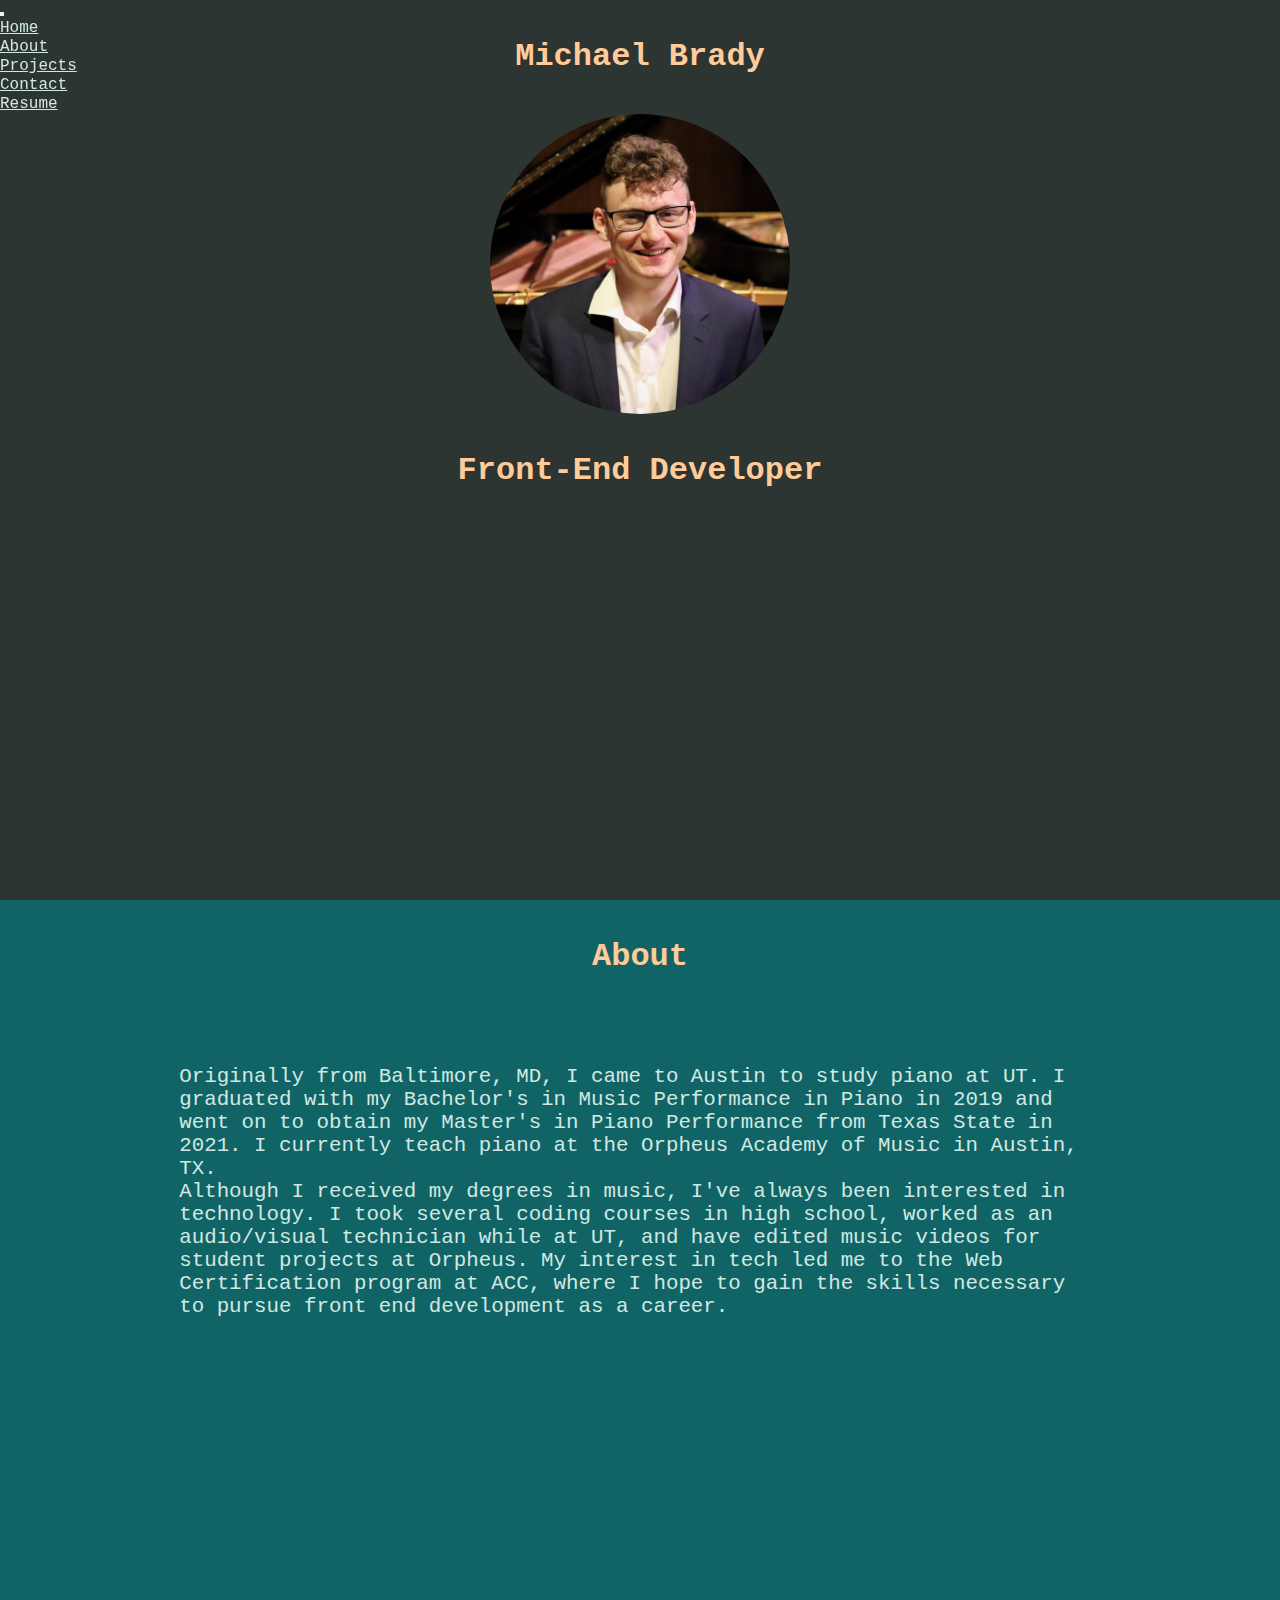
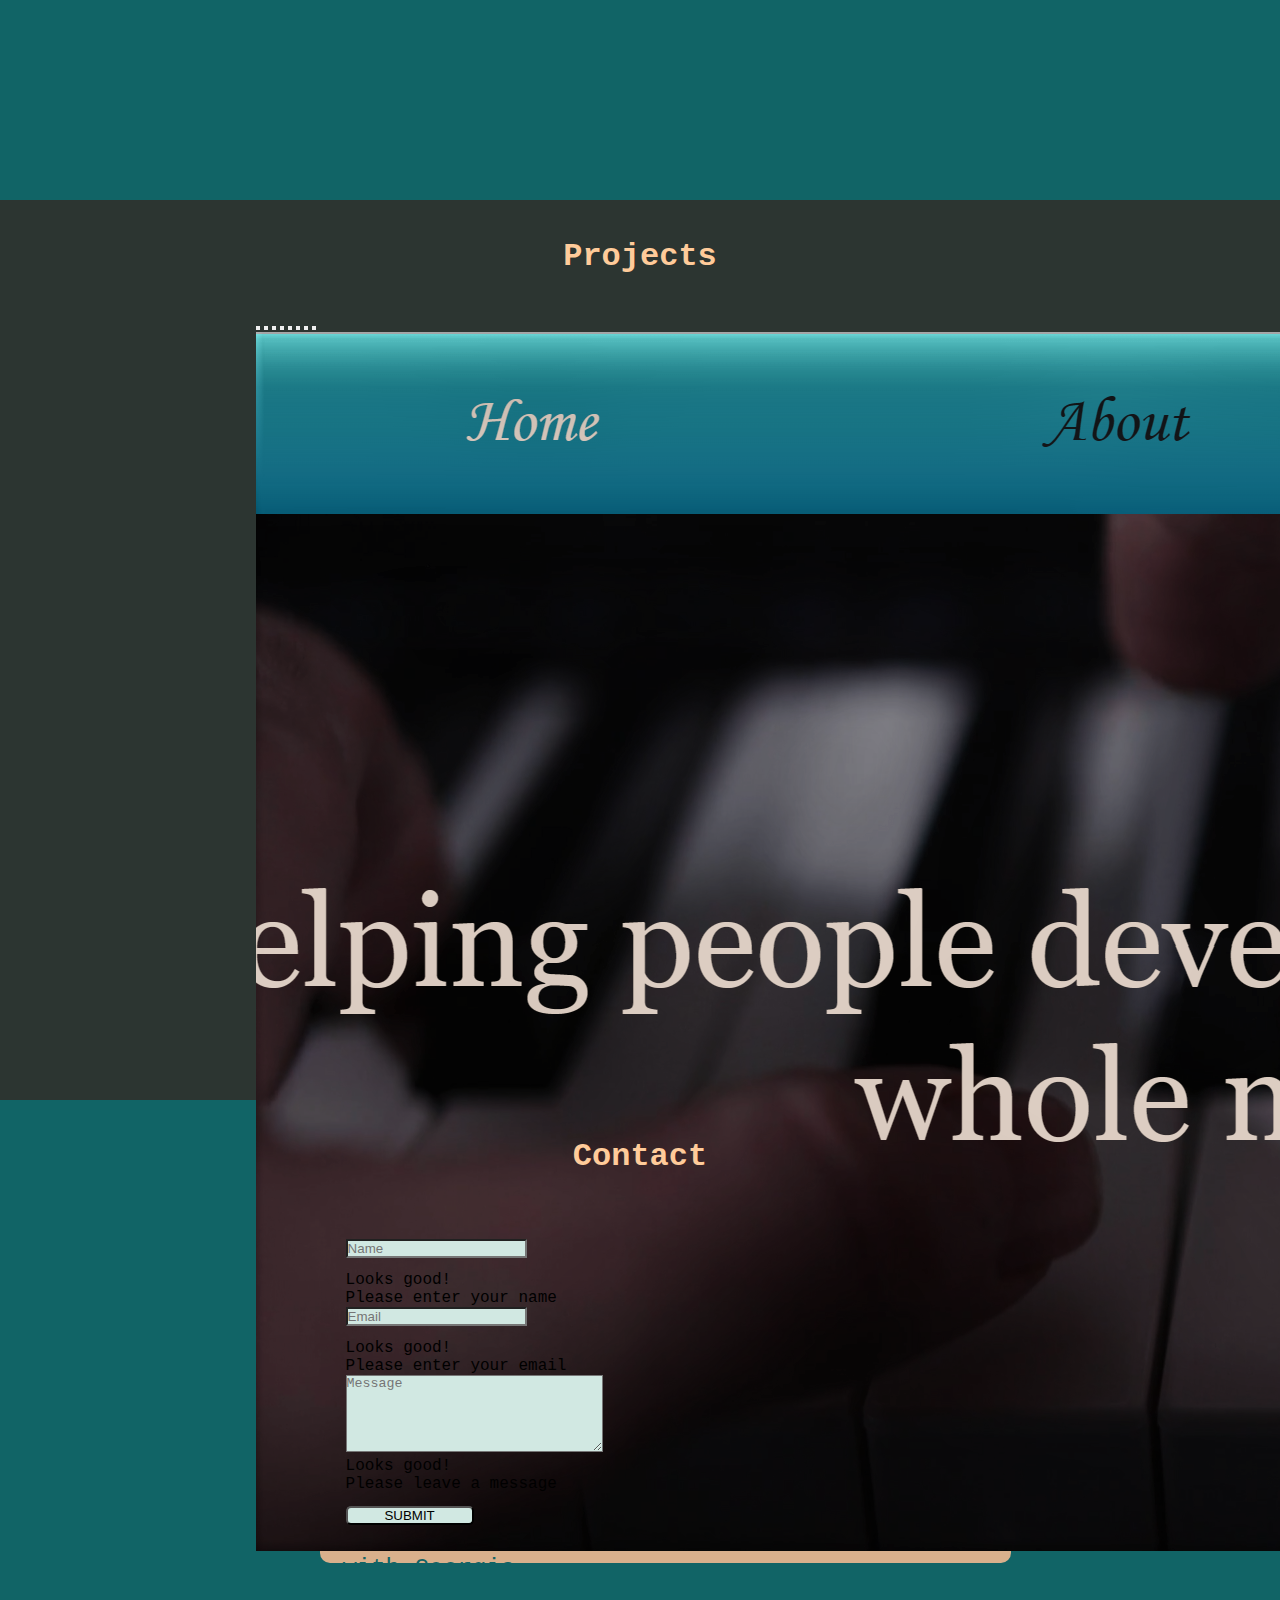
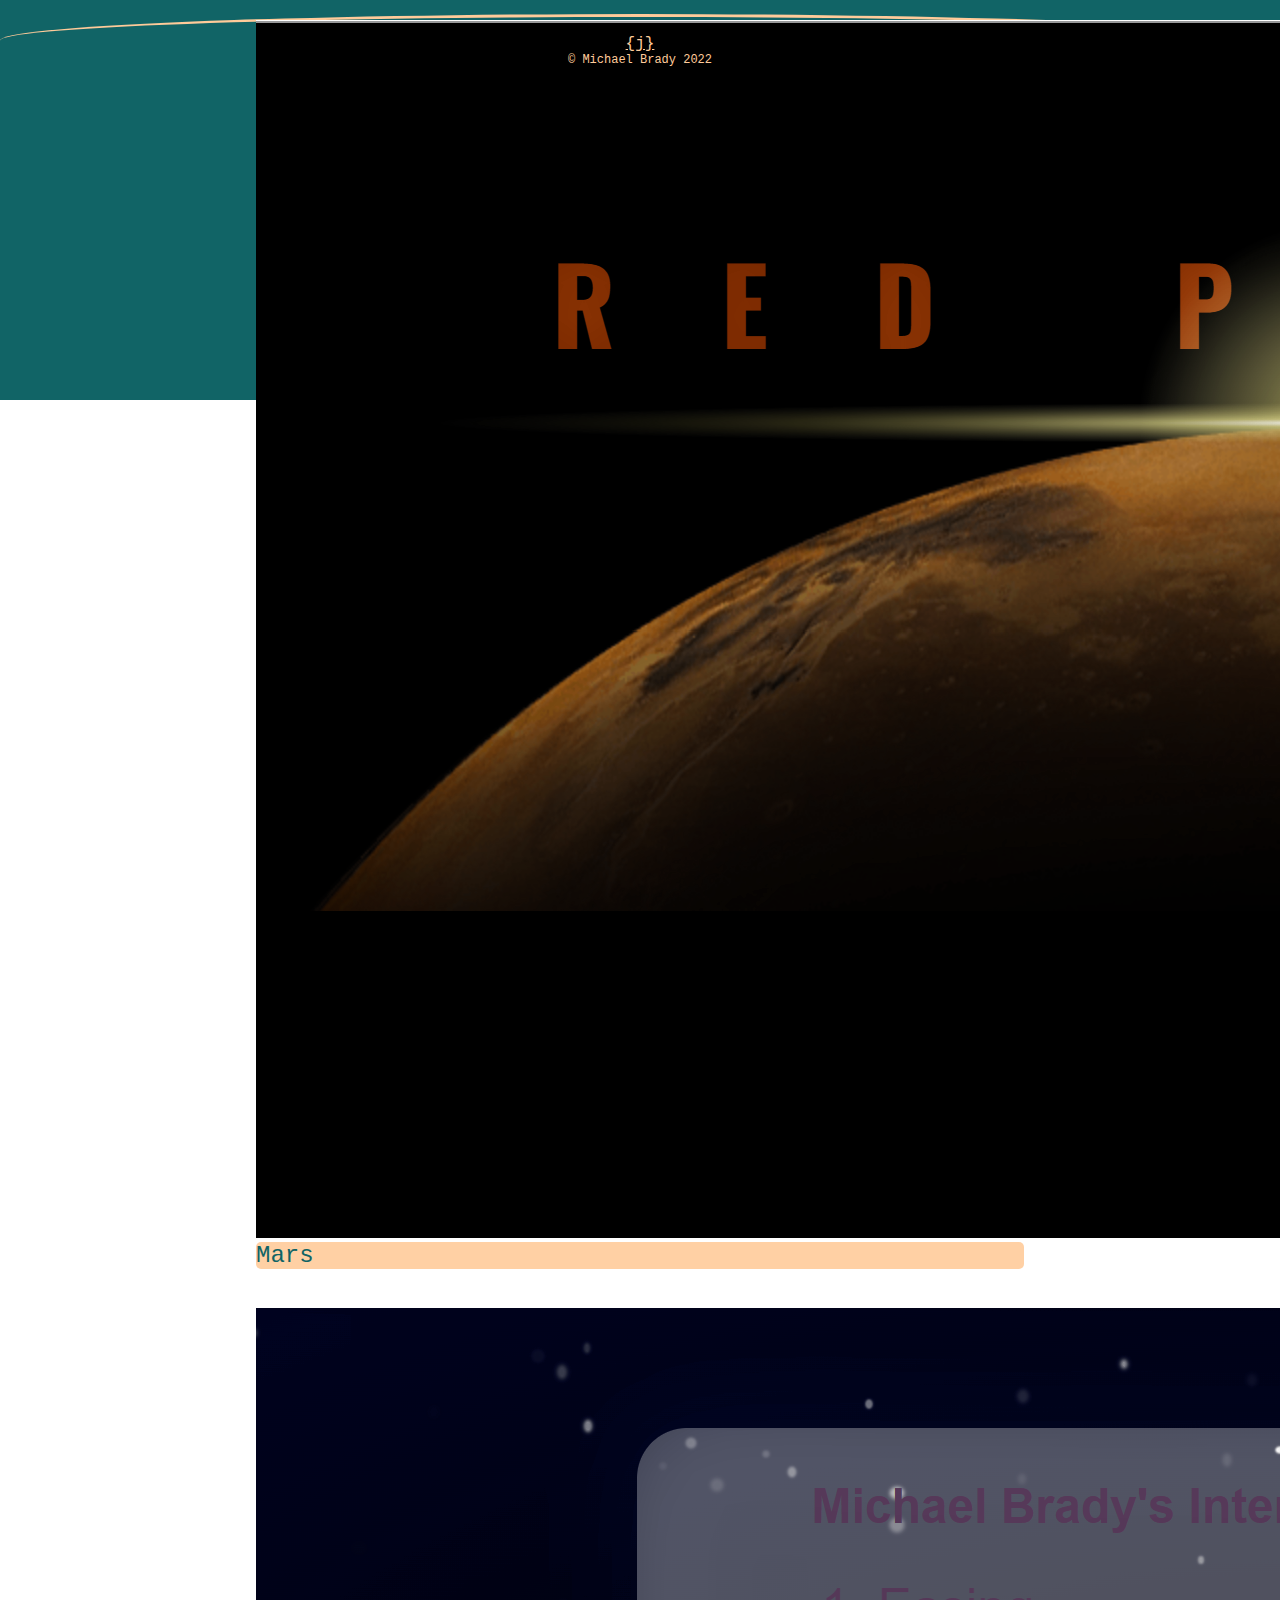
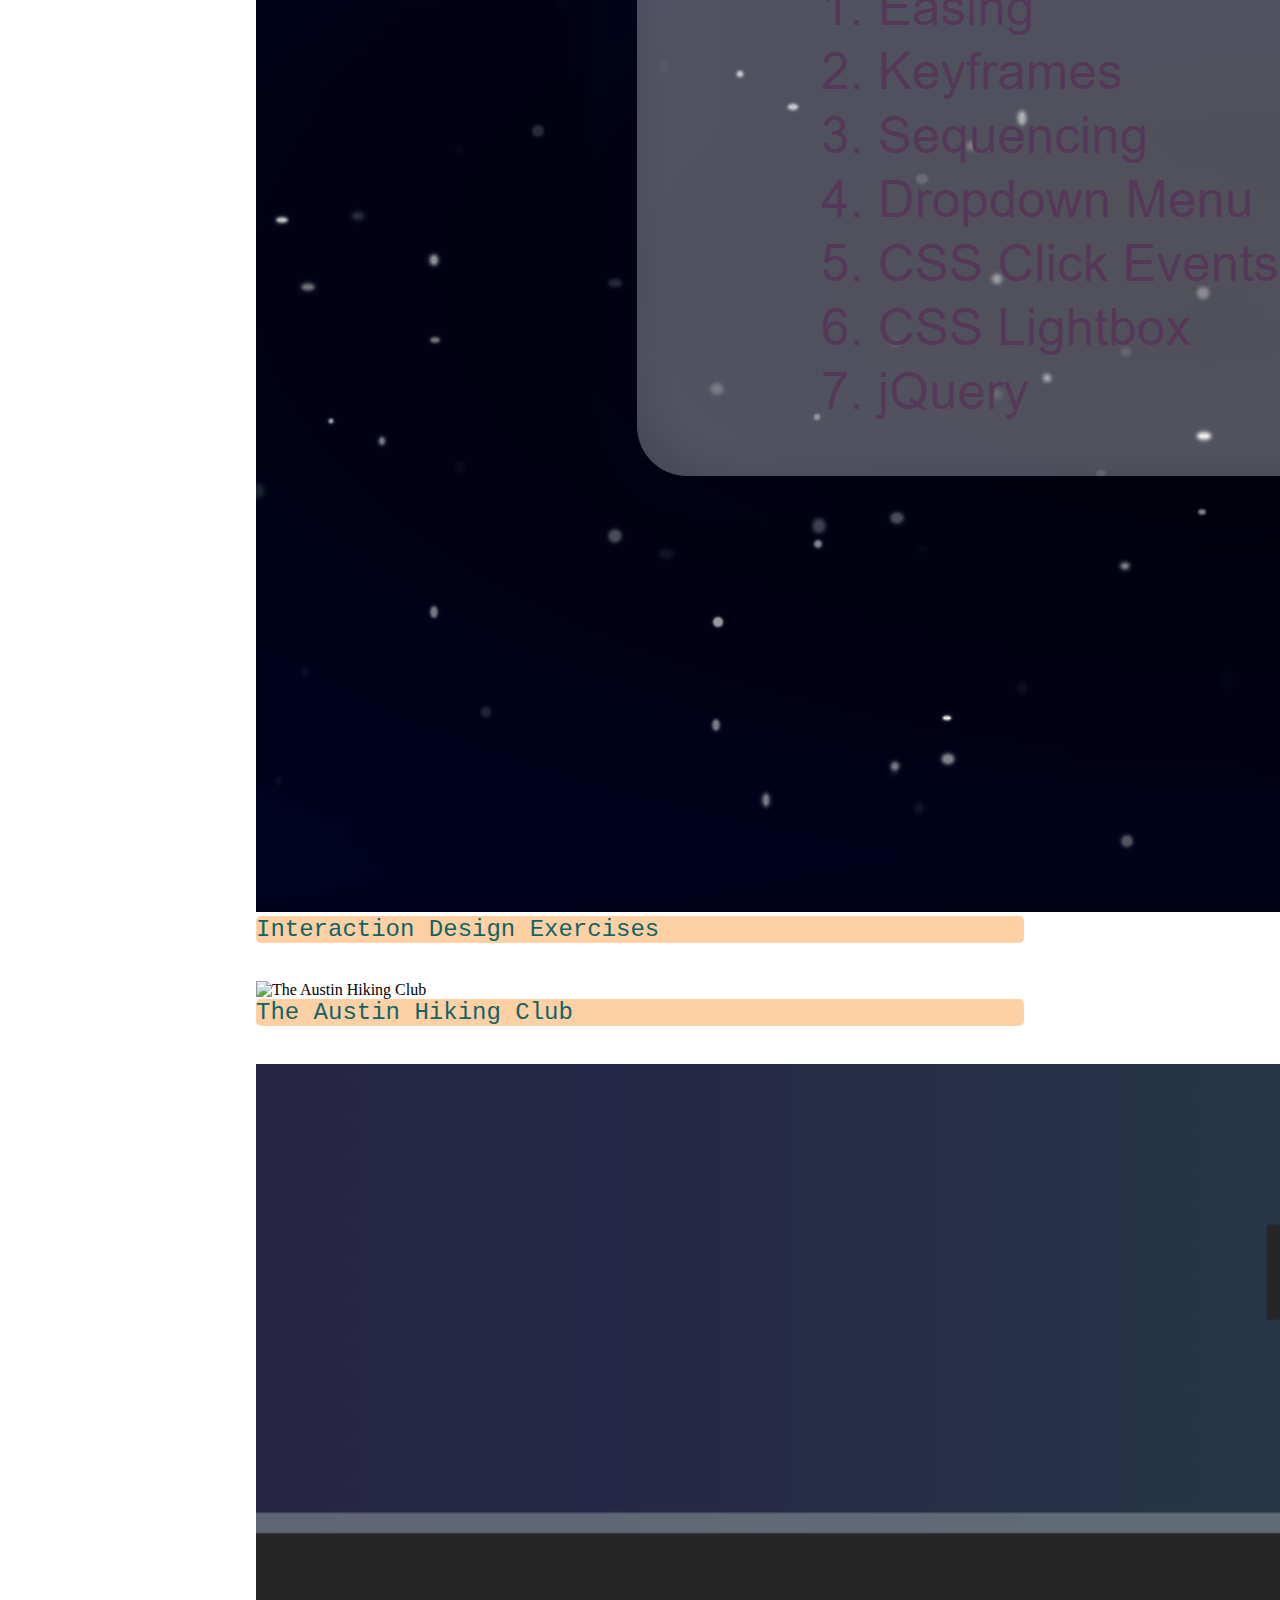
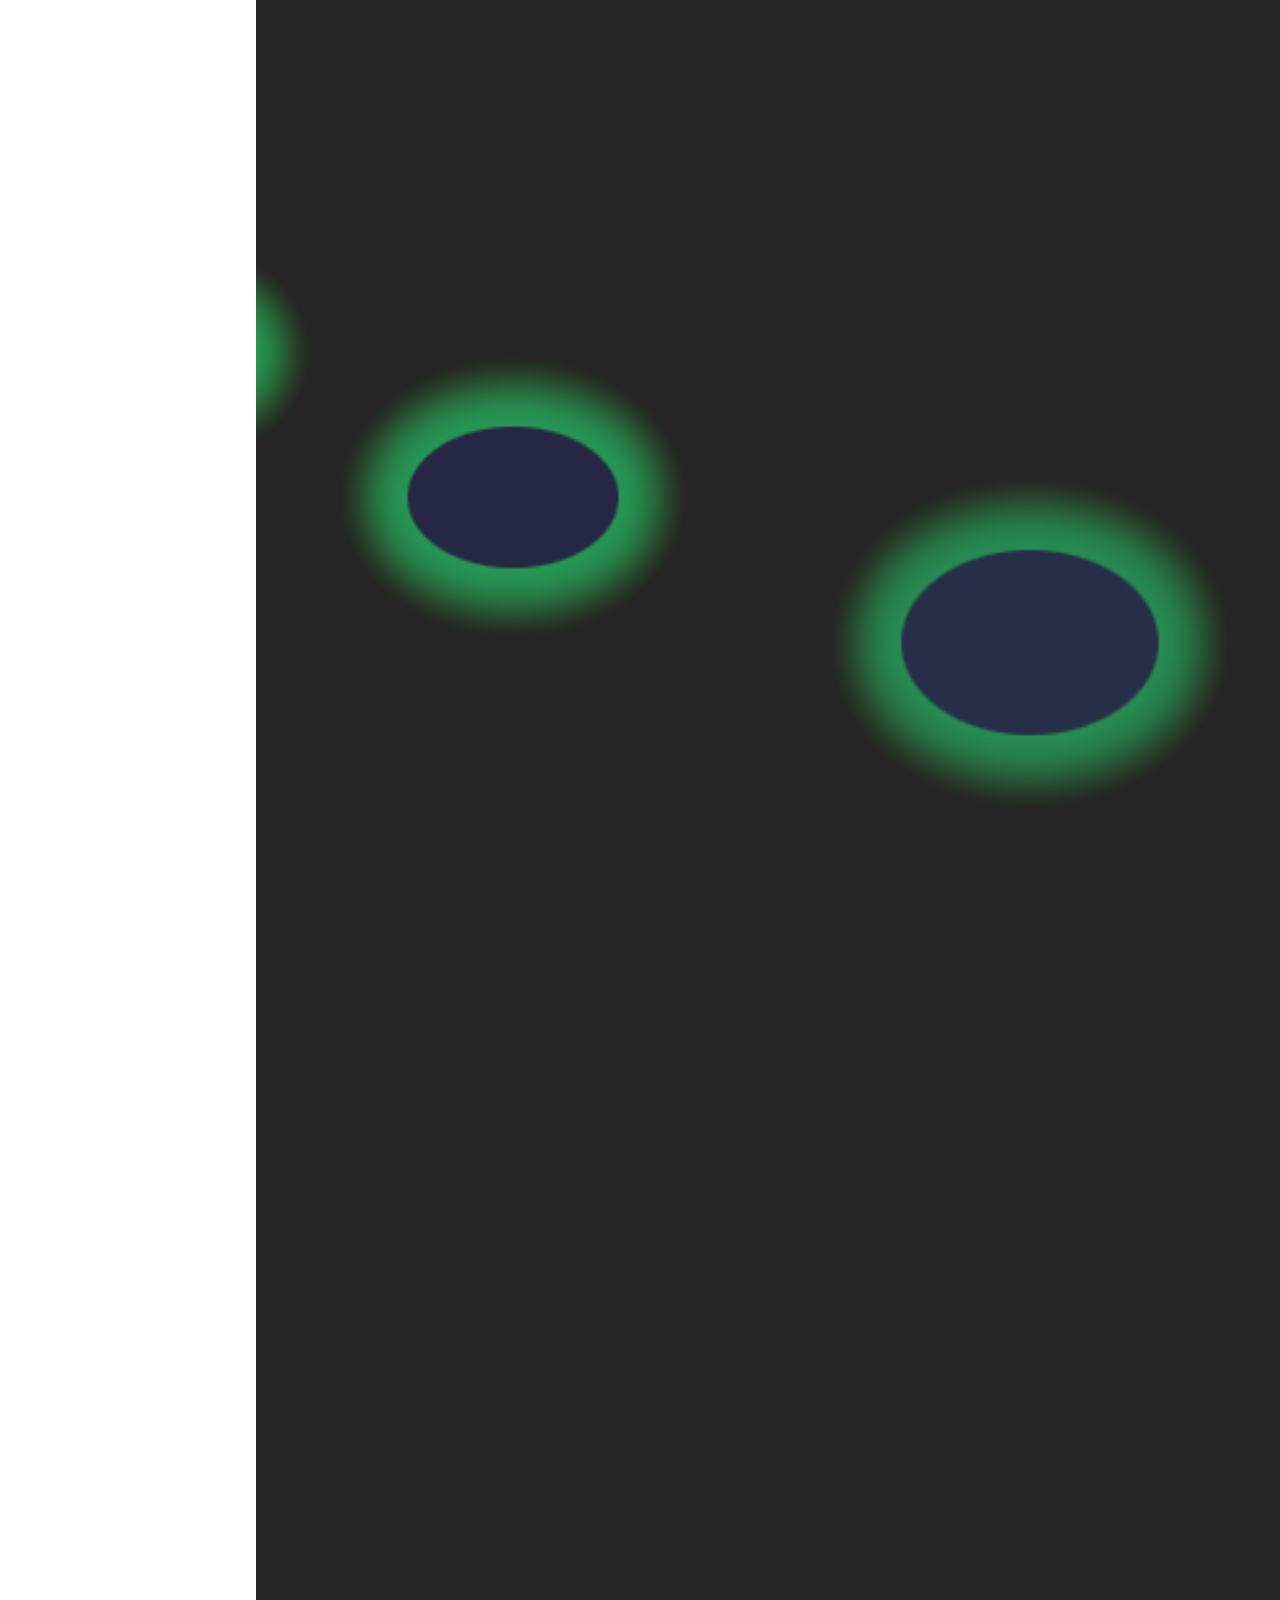
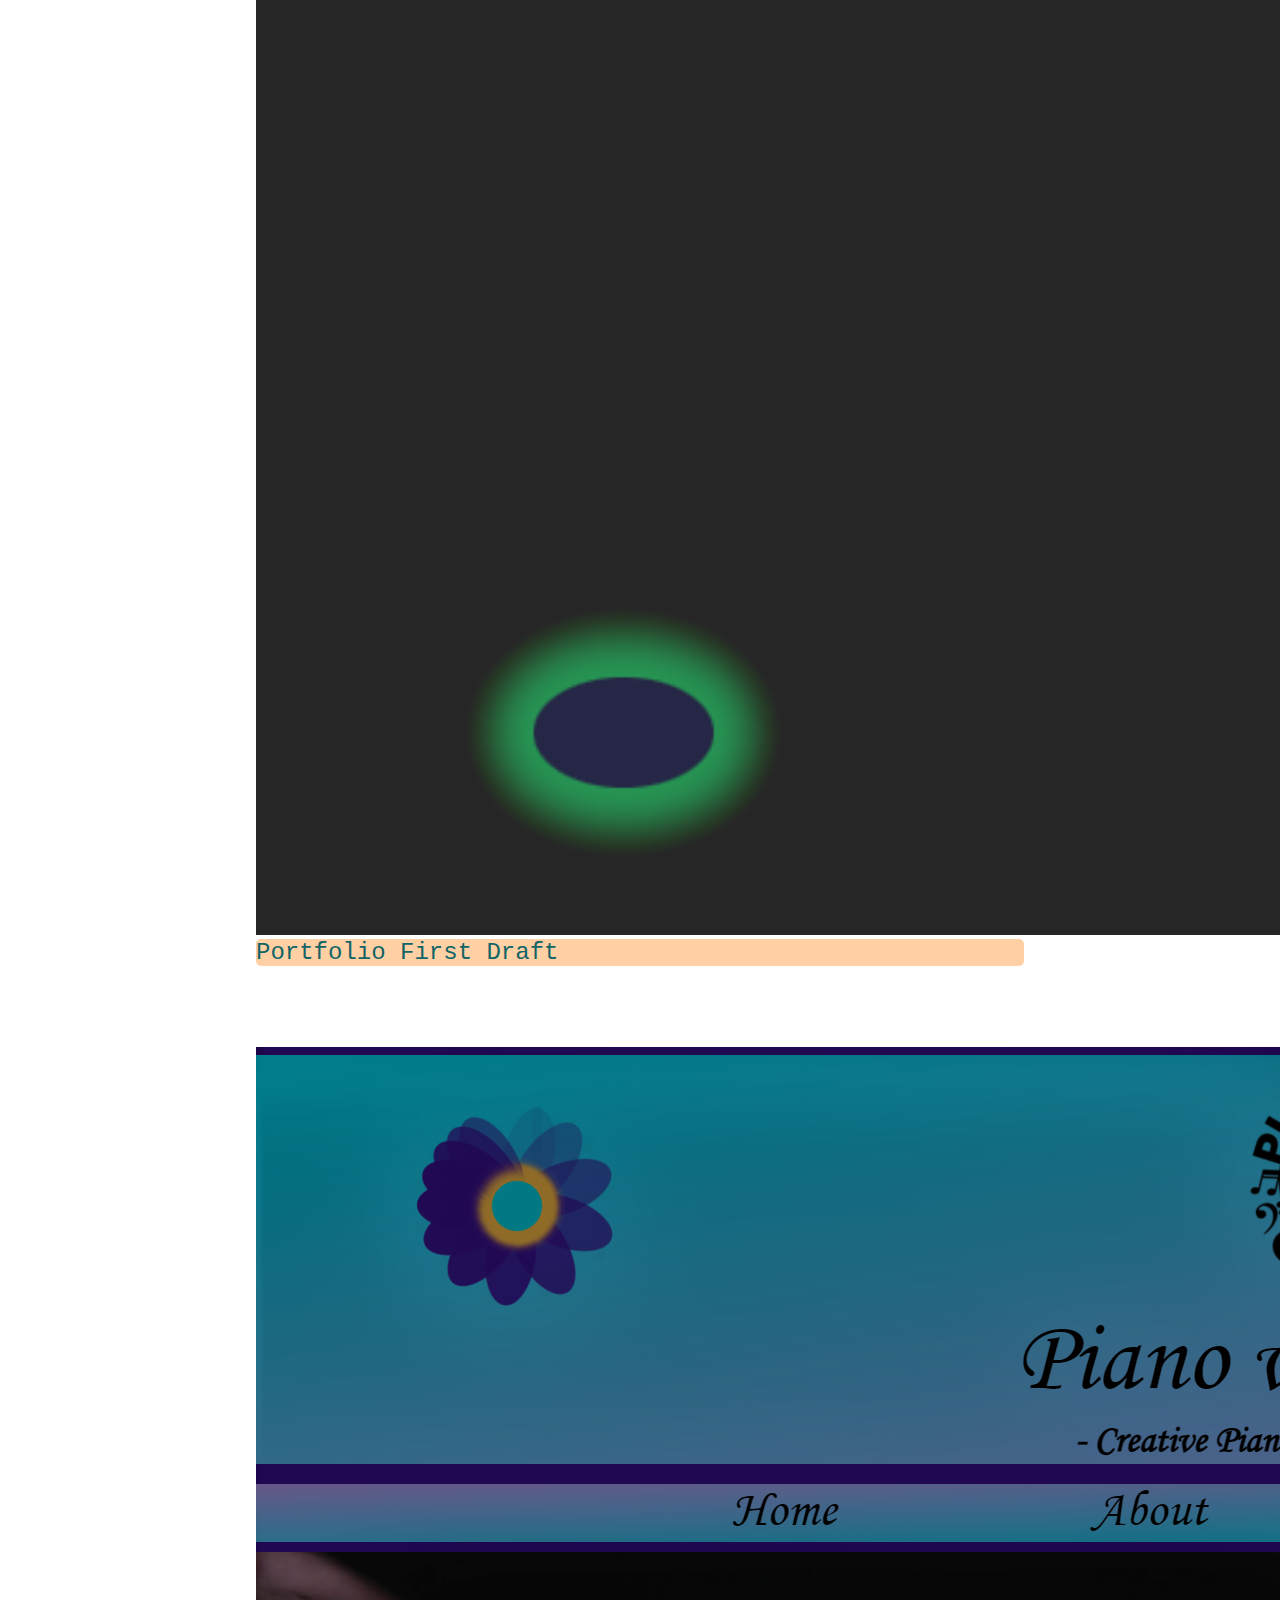
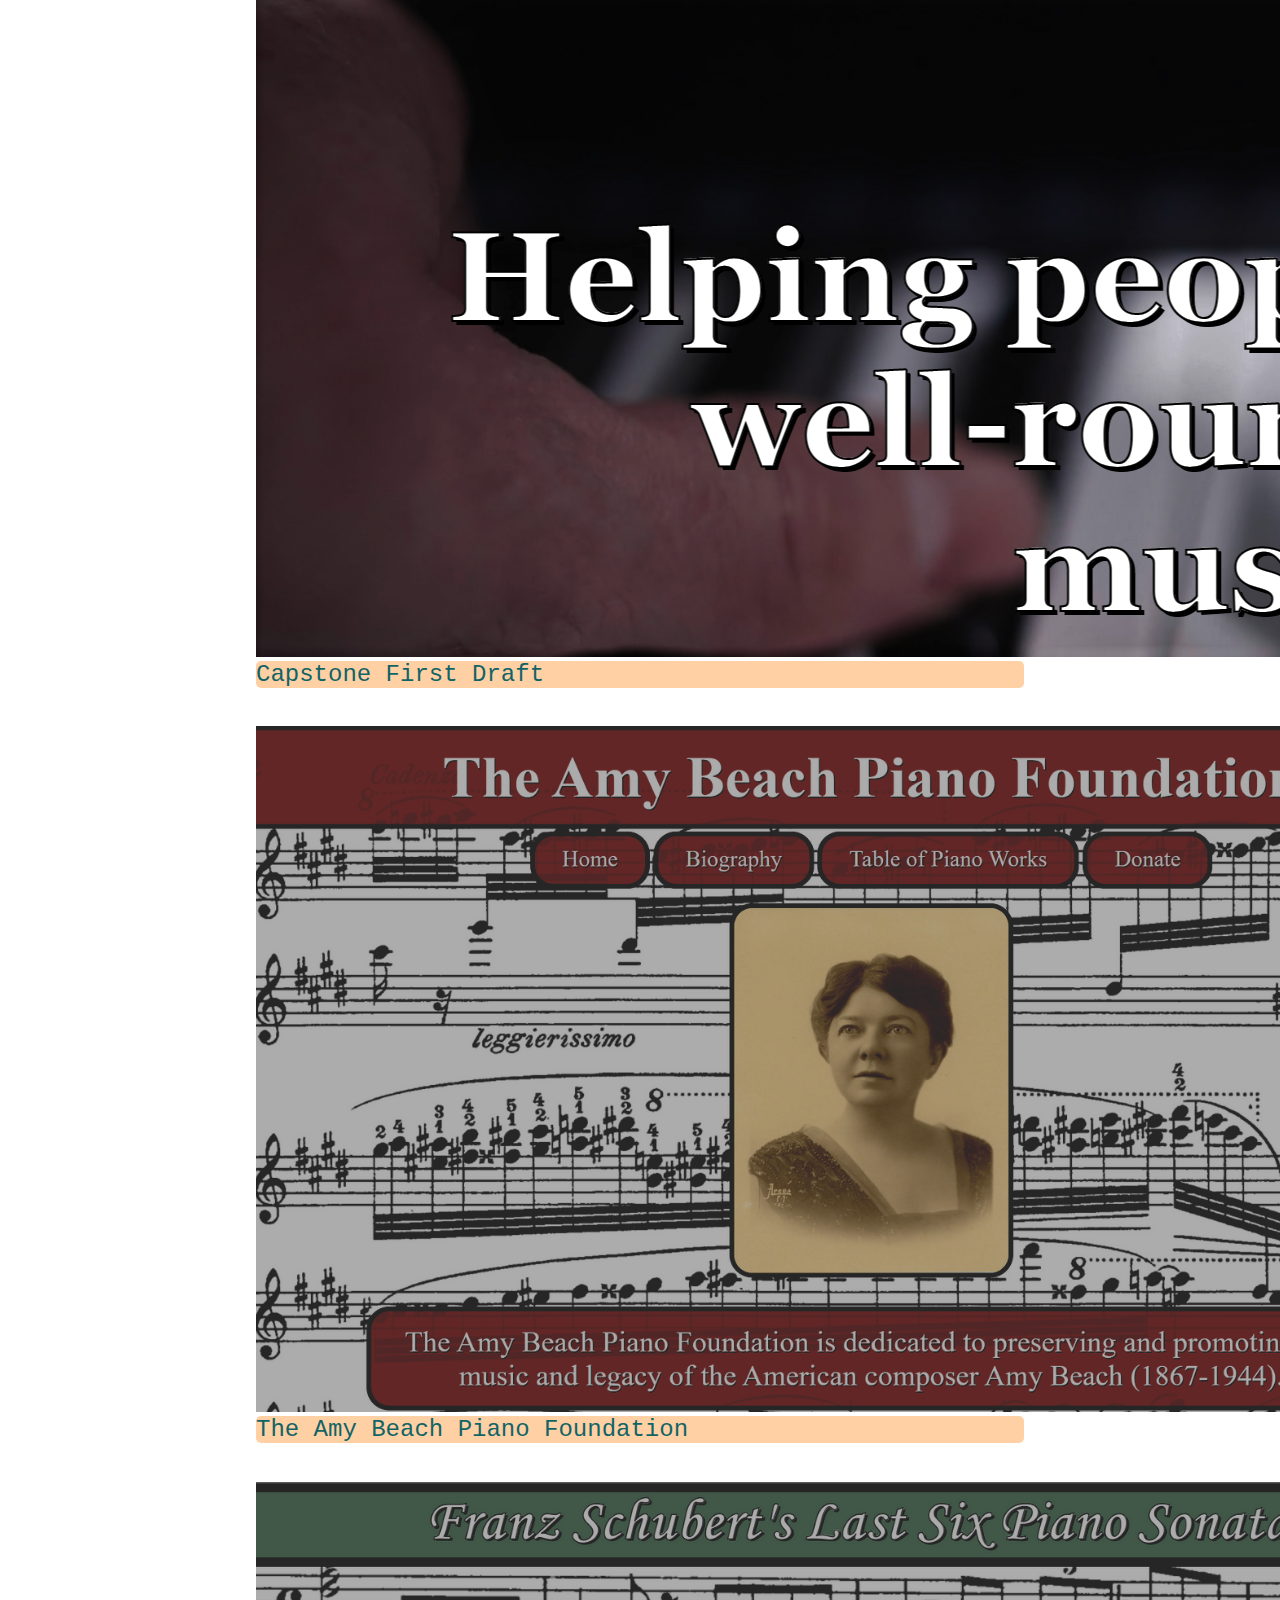
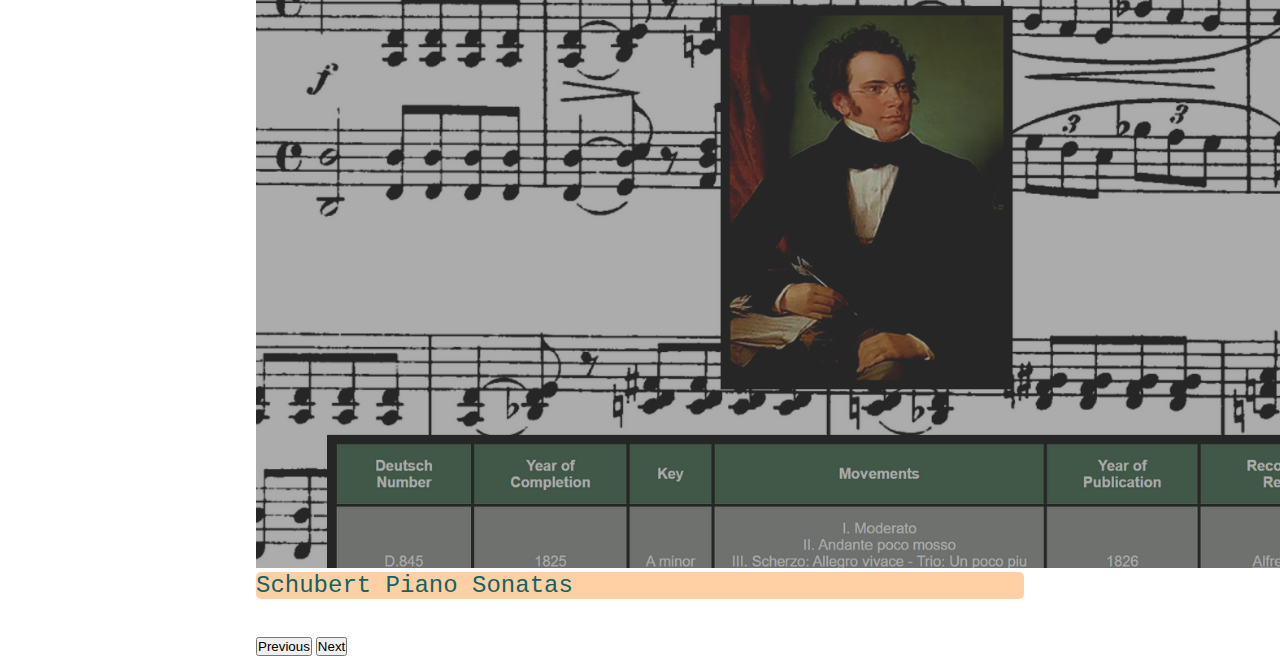
==== index.html @ 551fe859 "New Portfolio Site" ====
<!DOCTYPE html>
<html lang="en">
<head>
    <meta charset="UTF-8">
    <meta http-equiv="X-UA-Compatible" content="IE=edge">
    <meta name="viewport" content="width=device-width, initial-scale=1.0">
    <link rel="icon" href="images/favicon-1.png"/>
    <title>Michael Brady</title>
    <link href="https://cdn.jsdelivr.net/npm/bootstrap@5.0.2/dist/css/bootstrap.min.css" rel="stylesheet" integrity="sha384-EVSTQN3/azprG1Anm3QDgpJLIm9Nao0Yz1ztcQTwFspd3yD65VohhpuuCOmLASjC" crossorigin="anonymous">
    <link rel="stylesheet" href="styles.css">
</head>
<body>
    <div class="nav">
        <nav class="navbar navbar-expand-lg navbar-light">
            <div class="container-fluid">
              <button class="navbar-toggler" type="button" data-bs-toggle="collapse" data-bs-target="#navbarTogglerDemo01" aria-controls="navbarTogglerDemo01" aria-expanded="false" aria-label="Toggle navigation">
                <span class="navbar-toggler-icon"></span>
              </button>
              <div class="collapse navbar-collapse" id="navbarTogglerDemo01">
                <ul class="navbar-nav me-auto mb-2 mb-lg-0">
                  <li class="nav-item">
                    <a class="nav-link" href="#home">Home</a>
                  </li>
                  <li class="nav-item">
                    <a class="nav-link" href="#about">About</a>
                  </li>
                  <li class="nav-item">
                    <a class="nav-link" href="#projects">Projects</a>
                  </li>
                  <li class="nav-item">
                    <a class="nav-link" href="#contact">Contact</a>
                  </li>
                  <li class="nav-item">
                    <a class="nav-link" href="#">Resume</a>
                  </li>
                </ul>
              </div>
            </div>
          </nav>
    </div>
    <div class="home" id="home">
        <h1>
            Michael Brady
        </h1>
        <img class="portrait" src="images/portrait.jpg">
        </img>
        <h1>
            Front-End Developer
        </h1>
    </div>
    <div class="about" id="about">
        <h1>
            About
        </h1>
        <div class="abtwrap">
            <p>
              Originally from Baltimore, MD, I came to Austin to study piano at UT. I graduated with my Bachelor's in Music 
              Performance in Piano in 2019 and went on to obtain my Master's in Piano Performance from Texas State in 2021. 
              I currently teach piano at the Orpheus Academy of Music in Austin, TX.
            </p>
            <p>
              Although I received my degrees in music, I've always been interested in technology. 
              I took several coding courses in high school, worked as an audio/visual technician while at UT, 
              and have edited music videos for student projects at Orpheus. 
              My interest in tech led me to the Web Certification program at ACC, where I hope to gain the skills necessary 
              to pursue front end development as a career.
            </p>
        </div>
    </div>
    <div class="projects" id="projects">
        <h1>
            Projects
        </h1>
          <div id="carouselExampleCaptions" class="carousel slide" data-bs-ride="carousel">
            <div class="carousel-indicators">
              <button type="button" data-bs-target="#carouselExampleCaptions" data-bs-slide-to="0" class="active" aria-current="true" aria-label="Slide 1"></button>
              <button type="button" data-bs-target="#carouselExampleCaptions" data-bs-slide-to="1" aria-label="Slide 2"></button>
              <button type="button" data-bs-target="#carouselExampleCaptions" data-bs-slide-to="2" aria-label="Slide 3"></button>
              <button type="button" data-bs-target="#carouselExampleCaptions" data-bs-slide-to="3" aria-label="Slide 4"></button>
              <button type="button" data-bs-target="#carouselExampleCaptions" data-bs-slide-to="4" aria-label="Slide 5"></button>
              <button type="button" data-bs-target="#carouselExampleCaptions" data-bs-slide-to="5" aria-label="Slide 6"></button>
              <button type="button" data-bs-target="#carouselExampleCaptions" data-bs-slide-to="6" aria-label="Slide 7"></button>
              <button type="button" data-bs-target="#carouselExampleCaptions" data-bs-slide-to="7" aria-label="Slide 8"></button>
            </div>
            <div class="carousel-inner">
              <div class="carousel-item active">
                <img src="./images/pianowithgeorgia.png" class="d-block w-100" alt="Piano with Georgia"/>
                <div class="carousel-caption">
                  <a href="https://pianowithgeorgia.com" class="caption red-tooltip" data-bs-toggle="tooltip" data-bs-placement="bottom" title="Tooltip on bottom">Piano with Georgia</a>
                </div>
              </div>
              <div class="carousel-item">
                <img src="./images/mars.png" class="d-block w-100" alt="Mars"/>
                <div class="carousel-caption">
                  <a href="http://webtrain.austincc.edu/~mbrady/interactiondesign/COMPLETE/14-mars.html"
                  class="caption">Mars</a>
                </div>
              </div>
              <div class="carousel-item">
                <img src="./images/intdirect.png" class="d-block w-100" alt="Interaction Design Exercises"/>
                <div class="carousel-caption">
                  <a href="http://webtrain.austincc.edu/~mbrady/interactiondesign/COMPLETE/directory.html" 
                  class="caption">Interaction Design Exercises</a>
                </div>
              </div>
              <div class="carousel-item">
                <img src="./images/hiking.png" class="d-block w-100" alt="The Austin Hiking Club"/>
                <div class="carousel-caption">
                  <a href="http://webtrain.austincc.edu/~mbrady/advwww/finalproject/index.html"
                  class="caption">The Austin Hiking Club</a>
                </div>
              </div>
              <div class="carousel-item">
                <img src="./images/portfolio.png" class="d-block w-100" alt="Portfolio First Draft"/>
                <div class="carousel-caption">
                  <a href="http://webtrain.austincc.edu/~mbrady/portfoliosite/firstdraft/" 
                  class="caption">Portfolio First Draft</a>
                </div>
              </div>
              <div class="carousel-item">
                <img src="./images/georgia1.png" class="d-block w-100" alt="Capstone First Draft"/>
                <div class="carousel-caption">
                  <a href="http://webtrain.austincc.edu/~mbrady/capstone/seconddraft/index.php"
                  class="caption">Capstone First Draft</a>
                </div>
              </div>
              <div class="carousel-item">
                <img src="./images/beach.png" class="d-block w-100" alt="The Amy Beach Piano Foundation"/>
                <div class="carousel-caption">
                  <a href="http://webtrain.austincc.edu/~mbrady/interwww/beach/interhtmlfinal.html"
                  class="caption">The Amy Beach Piano Foundation</a>
                </div>
              </div>
              <div class="carousel-item">
                <img src="./images/schubert.png" class="d-block w-100" alt="Schubert Piano Sonatas"/>
                <div class="carousel-caption">
                  <a href="http://webtrain.austincc.edu/~mbrady/interwww/schubert/gradedassignment1.html" class="caption">Schubert Piano Sonatas</a>
                </div>
              </div>
            </div>
            <button class="carousel-control-prev" type="button" data-bs-target="#carouselExampleCaptions" data-bs-slide="prev">
              <span class="carousel-control-prev-icon" aria-hidden="true"></span>
              <span class="visually-hidden">Previous</span>
            </button>
            <button class="carousel-control-next" type="button" data-bs-target="#carouselExampleCaptions" data-bs-slide="next">
              <span class="carousel-control-next-icon" aria-hidden="true"></span>
              <span class="visually-hidden">Next</span>
            </button>
          </div>
    </div>
    <div class="contact" id="contact">
        <h1 class="conthead">
            Contact
          </h1>
          <form action="contact.php" method="post" class="container-fluid row needs-validation" novalidate>
                <input type="text" name="contact_name" placeholder="Name" class="form-control" required>
                <div class="valid-feedback">
                    Looks good!
                </div>
                <div class="invalid-feedback">
                    Please enter your name
                </div>
                <input type="text" name="student_name" placeholder="Email" class="form-control" required>
                <div class="valid-feedback">
                    Looks good!
                </div>
                <div class="invalid-feedback">
                    Please enter your email
                </div>
                <textarea rows="5" name="message" cols="30" placeholder="Message" class="form-control" required></textarea>
                <div class="valid-feedback">
                    Looks good!
                </div>
                <div class="invalid-feedback">
                    Please leave a message
                </div>
                <input type="submit" name="submit" value="SUBMIT" class="submit">
        </form>
            <footer>
              <div class="icons">
                <a href="https://www.linkedin.com/in/michael-brady-91777a21a/" class="fa fa-linkedin fa-2x"></a>
                <a href="https://github.com/mbrady712" class="fa fa-github fa-2x"></a>
                <a href={e} class="fas fa-envelope"></a>
              </div>
              <div class="bottom">
                <a href={k} class='fas fa-phone-alt'>{j}</a>
                <div class="copy">&copy; Michael Brady 2022</div>
              </div>
              </footer>
    </div>
    <script src="https://cdn.jsdelivr.net/npm/bootstrap@5.0.2/dist/js/bootstrap.bundle.min.js" integrity="sha384-MrcW6ZMFYlzcLA8Nl+NtUVF0sA7MsXsP1UyJoMp4YLEuNSfAP+JcXn/tWtIaxVXM" crossorigin="anonymous"></script>
    <script>
        // Example starter JavaScript for disabling form submissions if there are invalid fields
        (function () {
            'use strict'
        // Fetch all the forms we want to apply custom Bootstrap validation styles to
            var forms = document.querySelectorAll('.needs-validation')
        // Loop over them and prevent submission
            Array.prototype.slice.call(forms)
                .forEach(function (form) {
                    form.addEventListener('submit', function (event) {
                        if (!form.checkValidity()) {
                            event.preventDefault()
                            event.stopPropagation()
                        }
                        else{
                            alert("Form successfully submitted!")
                        }
                        form.classList.add('was-validated')
                    }, false)
                })
        })()
    </script>
</body>
</html>
---- styles.css ----
*{
    margin: 0;
    padding: 0;
}

/*SEVERAL SECTIONS/PAGES*/

h1 {
    text-align: center;
    padding: 3%;
    color: #FFCB9A;
    font-family: 'Courier New', Courier, monospace;
}

/*NAV*/

.nav{
    height: 70px;
    width: 100%;
    position: fixed;
    top: 0;
    z-index: 2;
}
.nav-link{
    color: #D1E8E2 !important;
    font-family: 'Courier New', Courier, monospace !important;
}
.nav-link:hover{
    color: #FFCB9A !important;
    transition: .25s;
}

/*HOME*/

.home{
    height: 100vh;
    background-color: #2C3531;
}
.portrait{
    border-radius: 50%;
    width: 300px;
    display: block;
    margin-left: auto;
    margin-right: auto;
}

/*320px — 480px: Mobile devices*/
@media only screen and (min-width: 320px) and (max-width: 480px){
    .home{
        height: 50vh;
        padding-top: 15%;
    }
    .portrait{
        width: 100px;
    }
}
    
/*481px — 768px: iPads, Tablets*/
@media only screen and (min-width: 481px) and (max-width: 768px){
    .home{
        height: auto;
        padding-top: 5%;
    }
    .portrait{
        width: 150px;
    }
}
    
/*769px — 1024px: Small screens, laptops*/
@media only screen and (min-width: 769px) and (max-width: 1024px){
    .home{
        padding-top: 5%;
    }
}
    
/*1025px — 1205px: Desktops, large screens*/
@media only screen and (min-width: 1025px) and (max-width: 1205px){
    .home{
        padding-top: 5%;
    }
}

/*ABOUT*/

.about{
    height: 100vh;
    background-color: #116466;
}
.abtwrap{
    margin-left: 10%;
    margin-right: 10%;
    padding: 4%;
    border-radius: 10px;
    font-family: 'Courier New', Courier, monospace;
    color: #D1E8E2;
    font-size: 1.3em;
}
/*320px — 480px: Mobile devices*/
@media only screen and (min-width: 320px) and (max-width: 480px){
    .about{
        height: auto;
    }
}
    
/*481px — 768px: iPads, Tablets*/
@media only screen and (min-width: 481px) and (max-width: 768px){
    .about{
        height: auto;
    }
}
    
/*769px — 1024px: Small screens, laptops*/
@media only screen and (min-width: 769px) and (max-width: 1024px){

}
    
/*1025px — 1205px: Desktops, large screens*/
@media only screen and (min-width: 1025px) and (max-width: 1205px){

}
/*PROJECTS*/

.projects{
    height: 100vh;
    background-color: #2C3531;
}
.carousel{
    width: 60%;
    margin-left: 20%;
}
.caption{
    text-decoration: none;
    font-size: 1.5em;
    font-family: 'Courier New', Courier, monospace;
    color: #116466;
}
.caption:hover{
    color: #D1E8E2;
    transition: .25s;
}
.carousel-caption{
    margin-bottom: 5%;
    background-color: rgba(255,203,154,.9);
    border-radius: 5px;
}
/*320px — 480px: Mobile devices*/
@media only screen and (min-width: 320px) and (max-width: 480px){
    .carousel{
        width: 100%;
        margin: 0;
    }
    .projects{
        height: auto;
    }
    .carousel-caption{
        font-size: .75em;
    }
}
    
/*481px — 768px: iPads, Tablets*/
@media only screen and (min-width: 481px) and (max-width: 768px){
    .projects{
        height: auto;
    }
    .carousel{
        width: 100%;
        margin: 0;
    }
    .carousel-caption{
        font-size: .75em;
    }
}
    
/*769px — 1024px: Small screens, laptops*/
@media only screen and (min-width: 769px) and (max-width: 1024px){
    .carousel{
        width: 80%;
        margin-left: 10%;
    }
}
    
/*1025px — 1205px: Desktops, large screens*/
@media only screen and (min-width: 1025px) and (max-width: 1205px){

}

/*CONTACT*/

.contact{
    height: 100vh;
    background-color: #116466;
}
form{
    margin-left: 25% !important;
    background-color: #D9B08C;
    padding: 2%;
    border-radius: 10px;
    width: 50% !important;
    font-family: 'Courier New', Courier, monospace;
}
input{
    background-color: #D1E8E2 !important;
    margin-bottom: 2%;
}
textarea{
    background-color: #D1E8E2 !important;
}
.error{
    color: red;
}
.submit{
    width: 20%;
    margin-top: 2%;
    border-radius: 5px;
    background-color: #FFCB9A;
    color:black;
    
}
.submit:hover{
    background-color: #116466 !important;
    color:white;
    transition: .25s;
}
footer{
    text-align: center;
    margin-top: 4%;
    color: #FFCB9A !important;
    border-top: #FFCB9A solid 3px;
    border-radius: 50%;
    font-family: 'Courier New', Courier, monospace;
}
.fa-linkedin{
    padding-right: 1%;
    text-decoration: none;
    color: #FFCB9A !important;
}
.fa-github{
    text-decoration: none;
    color: #FFCB9A !important;
}
.fa-envelope{
    padding-left: 1%;
    text-decoration: none;
    color: #FFCB9A !important;
    transform: scale(1.5);
}
.fa-phone-alt{
    color: #FFCB9A !important;
}
.copy{
    font-size: .75em;
}
.fa:hover{
    color: #D1E8E2 !important;
    transition: .25s;
}
.fas:hover{
    color: #D1E8E2 !important;
    transition: .25s;
}
/*320px — 480px: Mobile devices*/
@media only screen and (min-width: 320px) and (max-width: 480px){
    form{
        width: 100% !important;
        margin: 0 !important;
    }
    .submit{
        width: 30%;
    }
    footer{
        font-size: .75em;
    }
    .fa-linkedin{
        padding-right: 2%;
    }
    .fa-envelope{
        padding-left: 2%;
    }
}
    
/*481px — 768px: iPads, Tablets*/
@media only screen and (min-width: 481px) and (max-width: 768px){
    form{
        width: 80% !important;
        margin-left: 10% !important;
    }
}
    
/*769px — 1024px: Small screens, laptops*/
@media only screen and (min-width: 769px) and (max-width: 1024px){

}
    
/*1025px — 1205px: Desktops, large screens*/
@media only screen and (min-width: 1025px) and (max-width: 1205px){

}
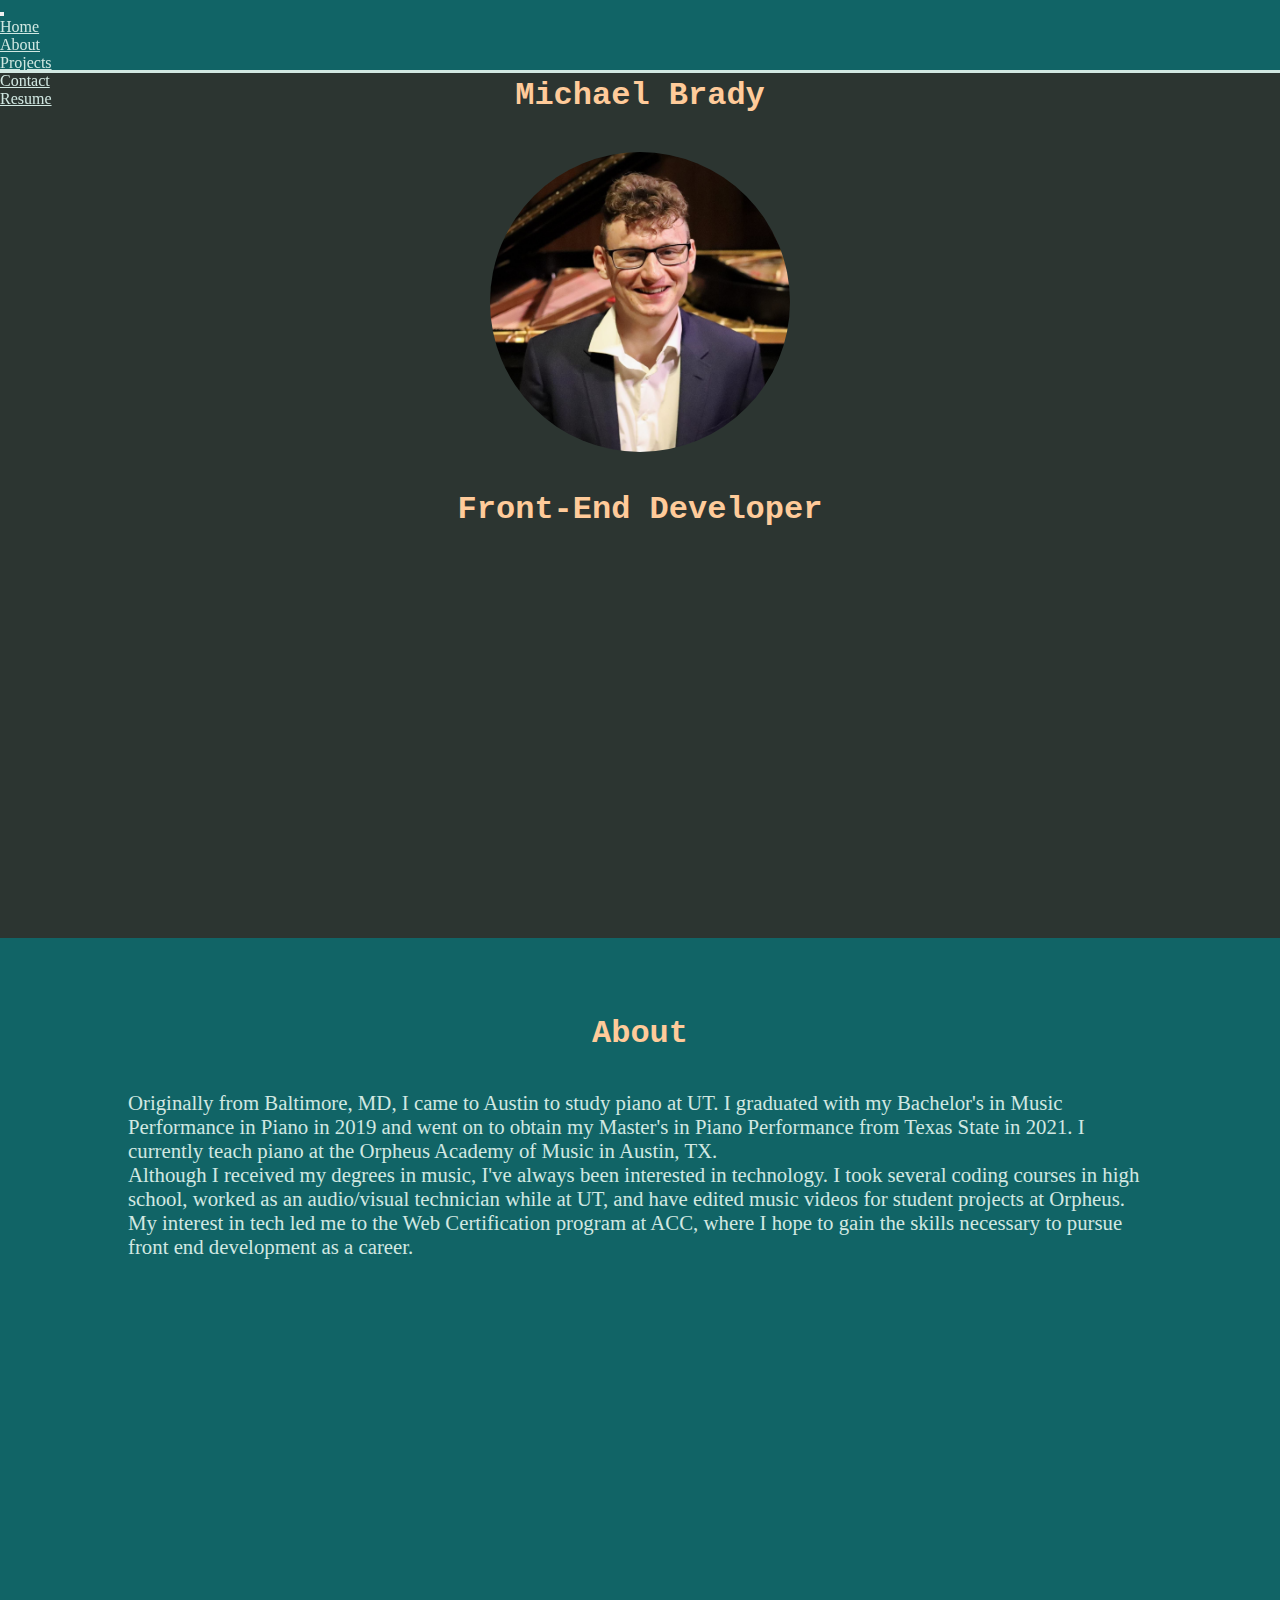
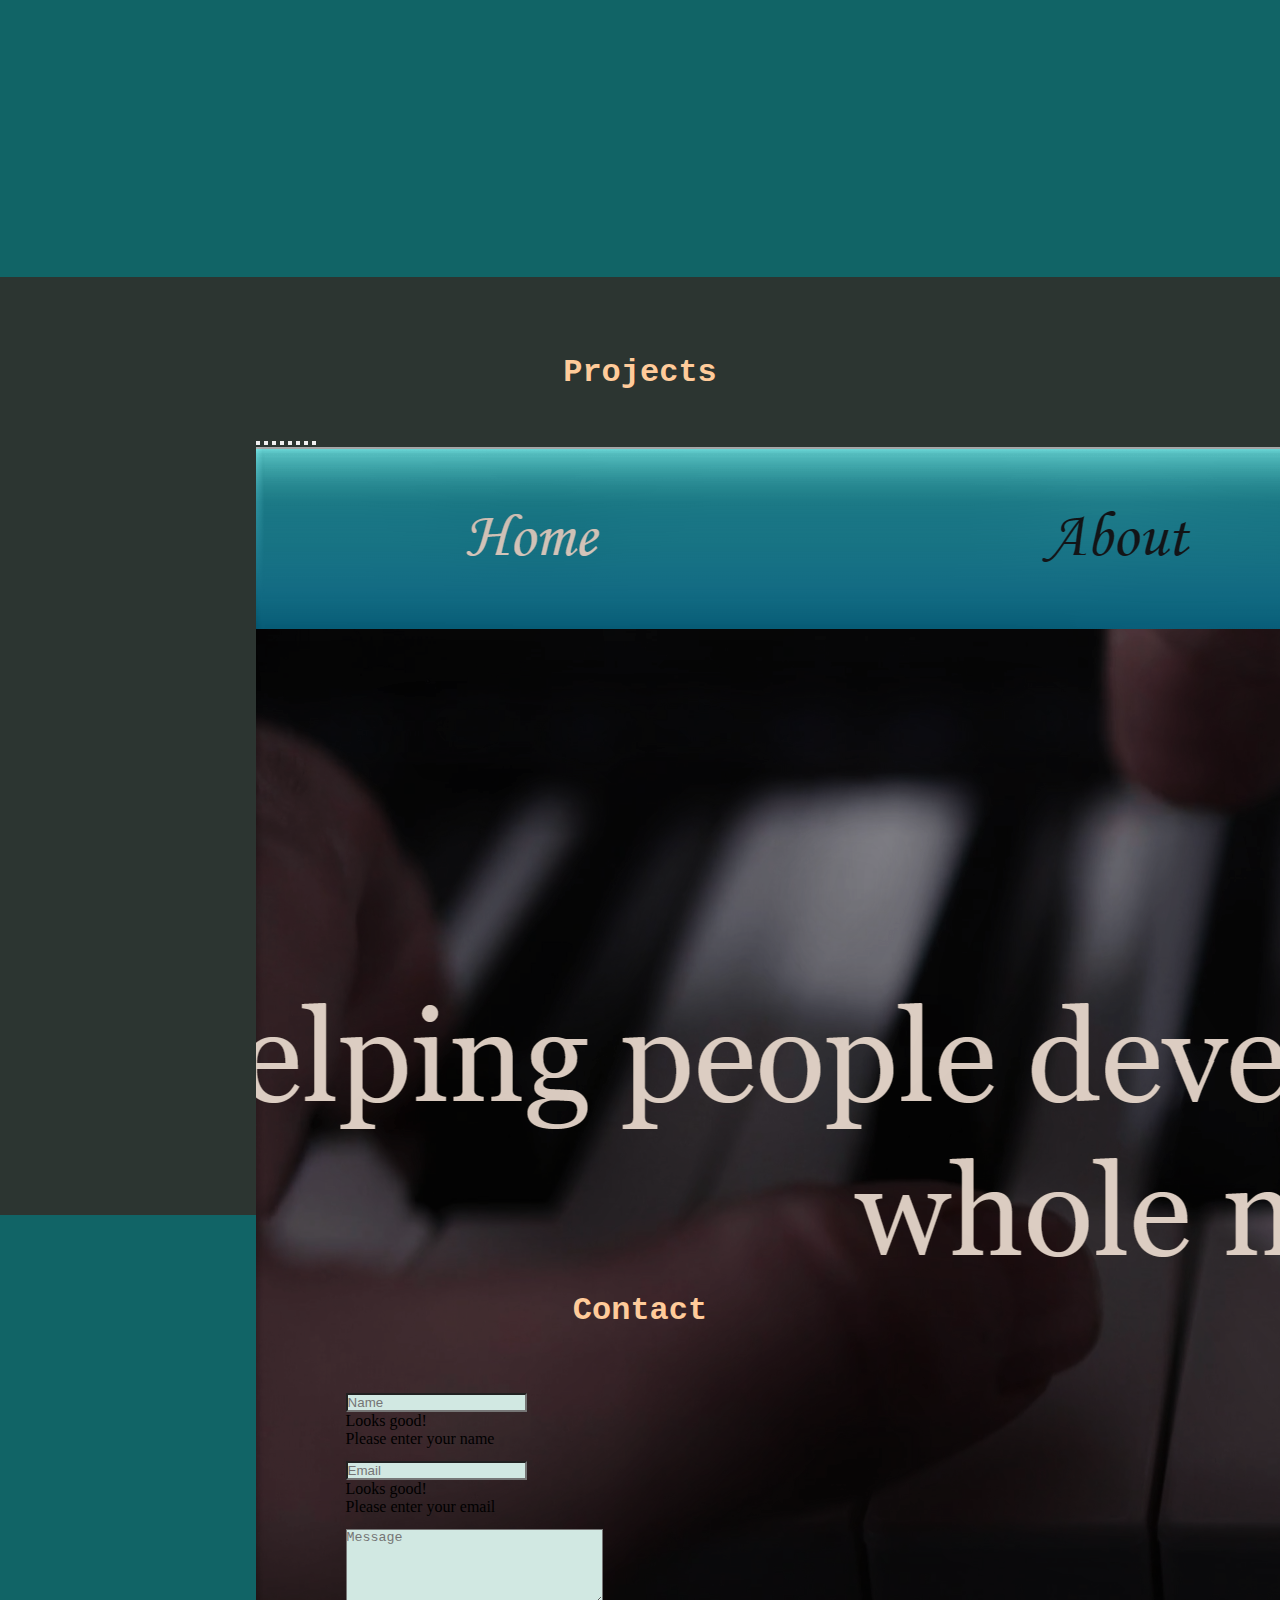
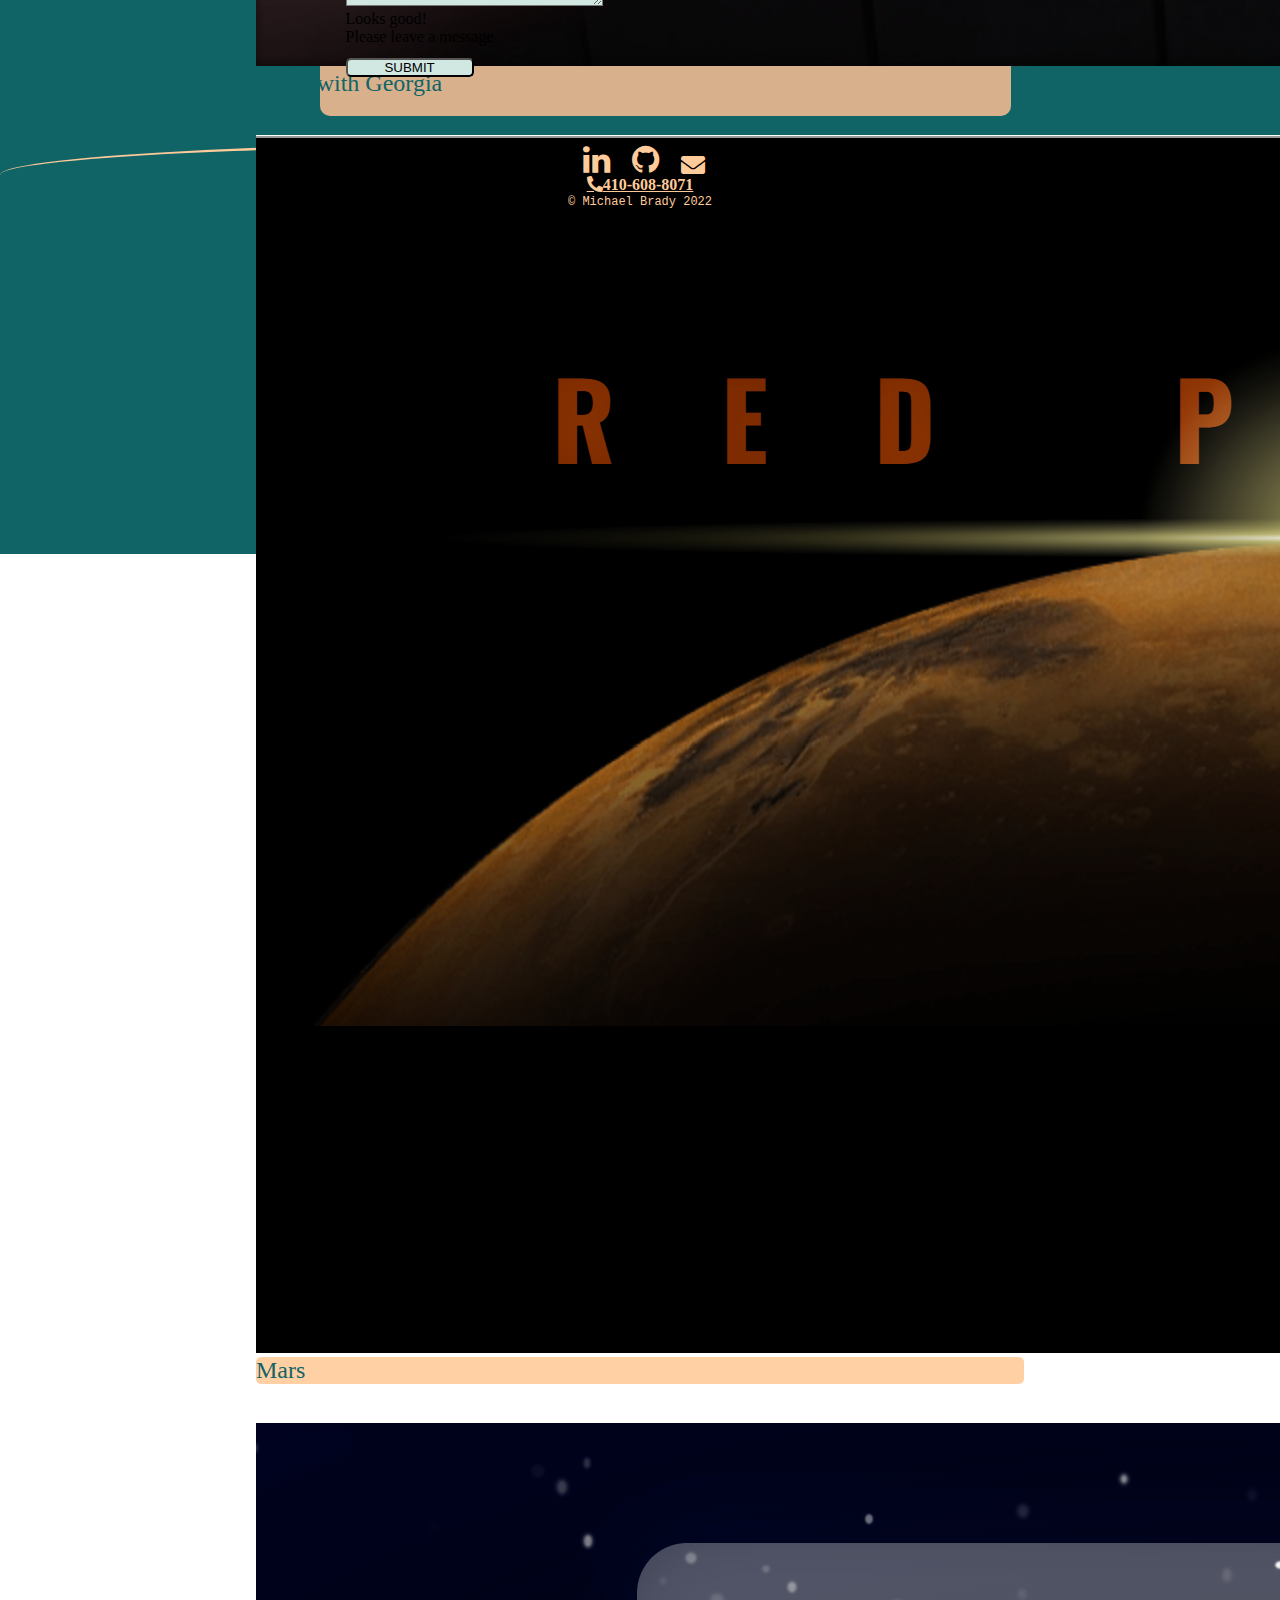
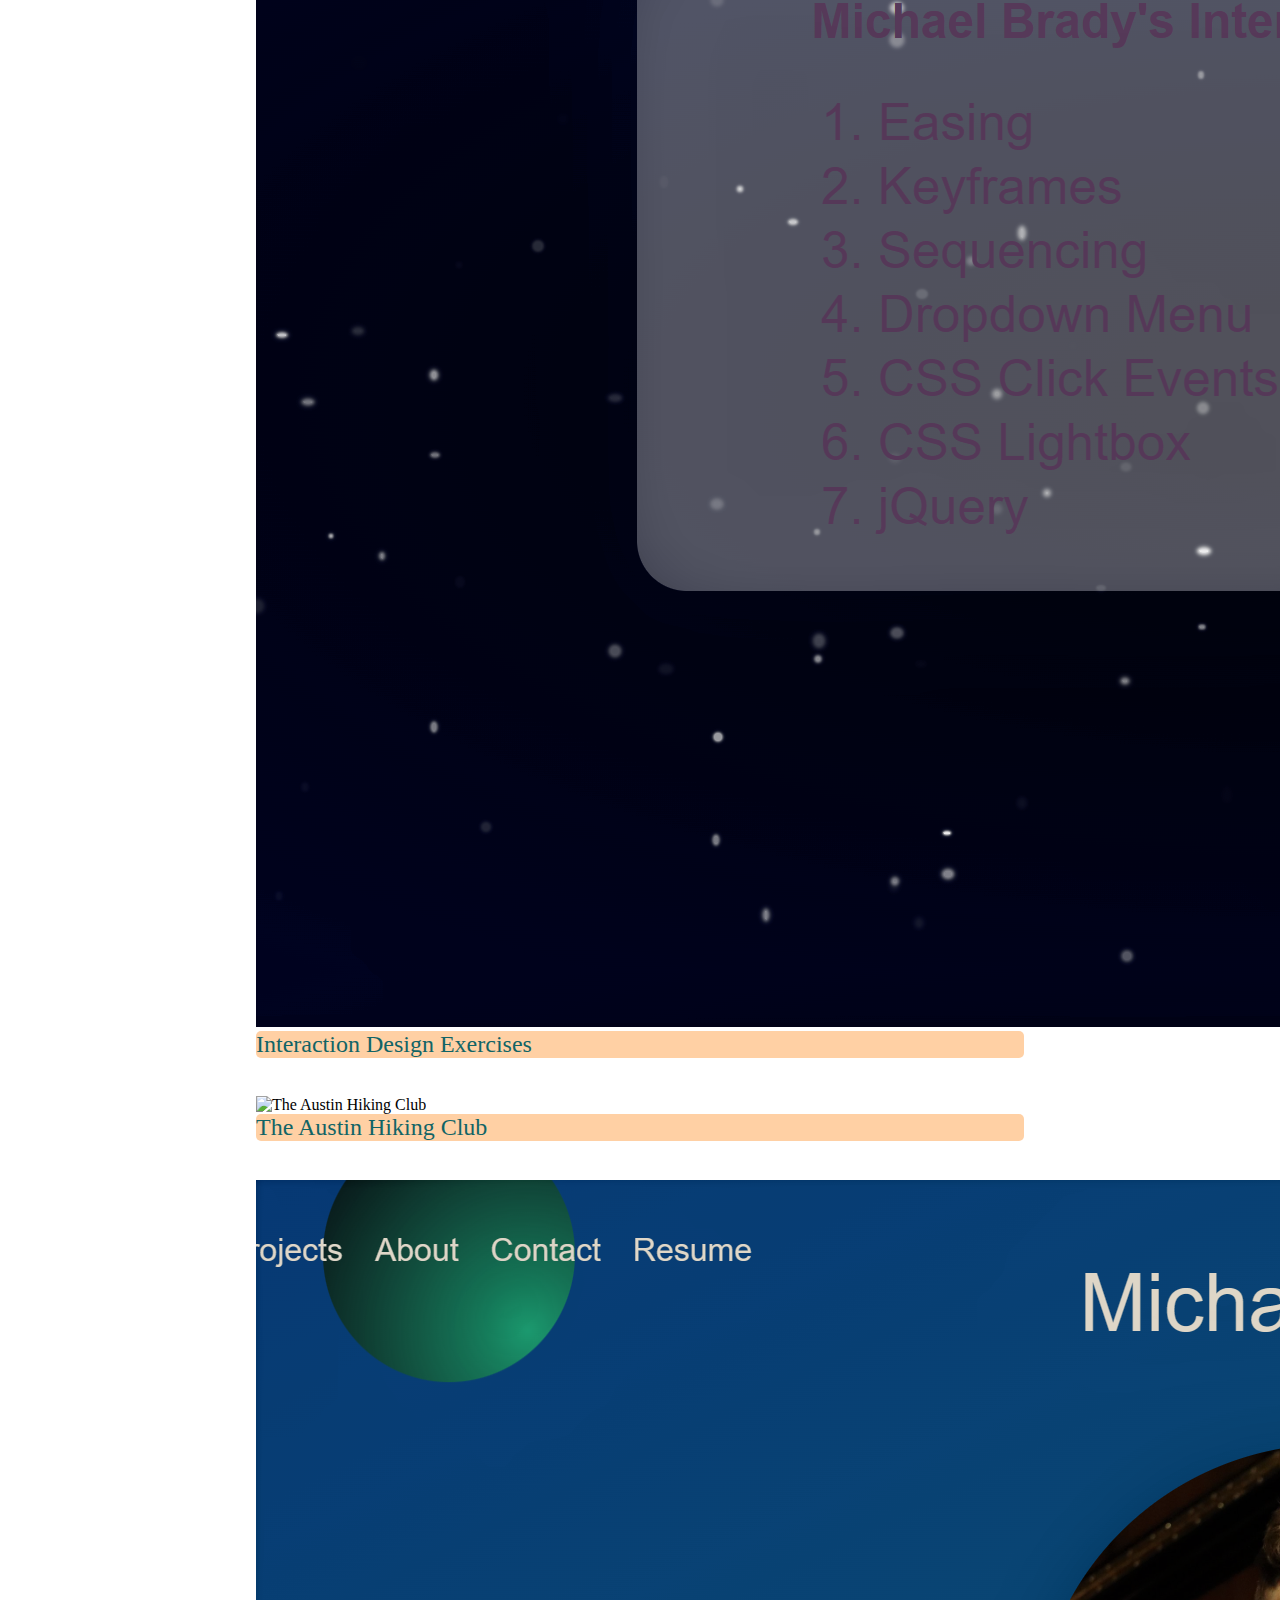
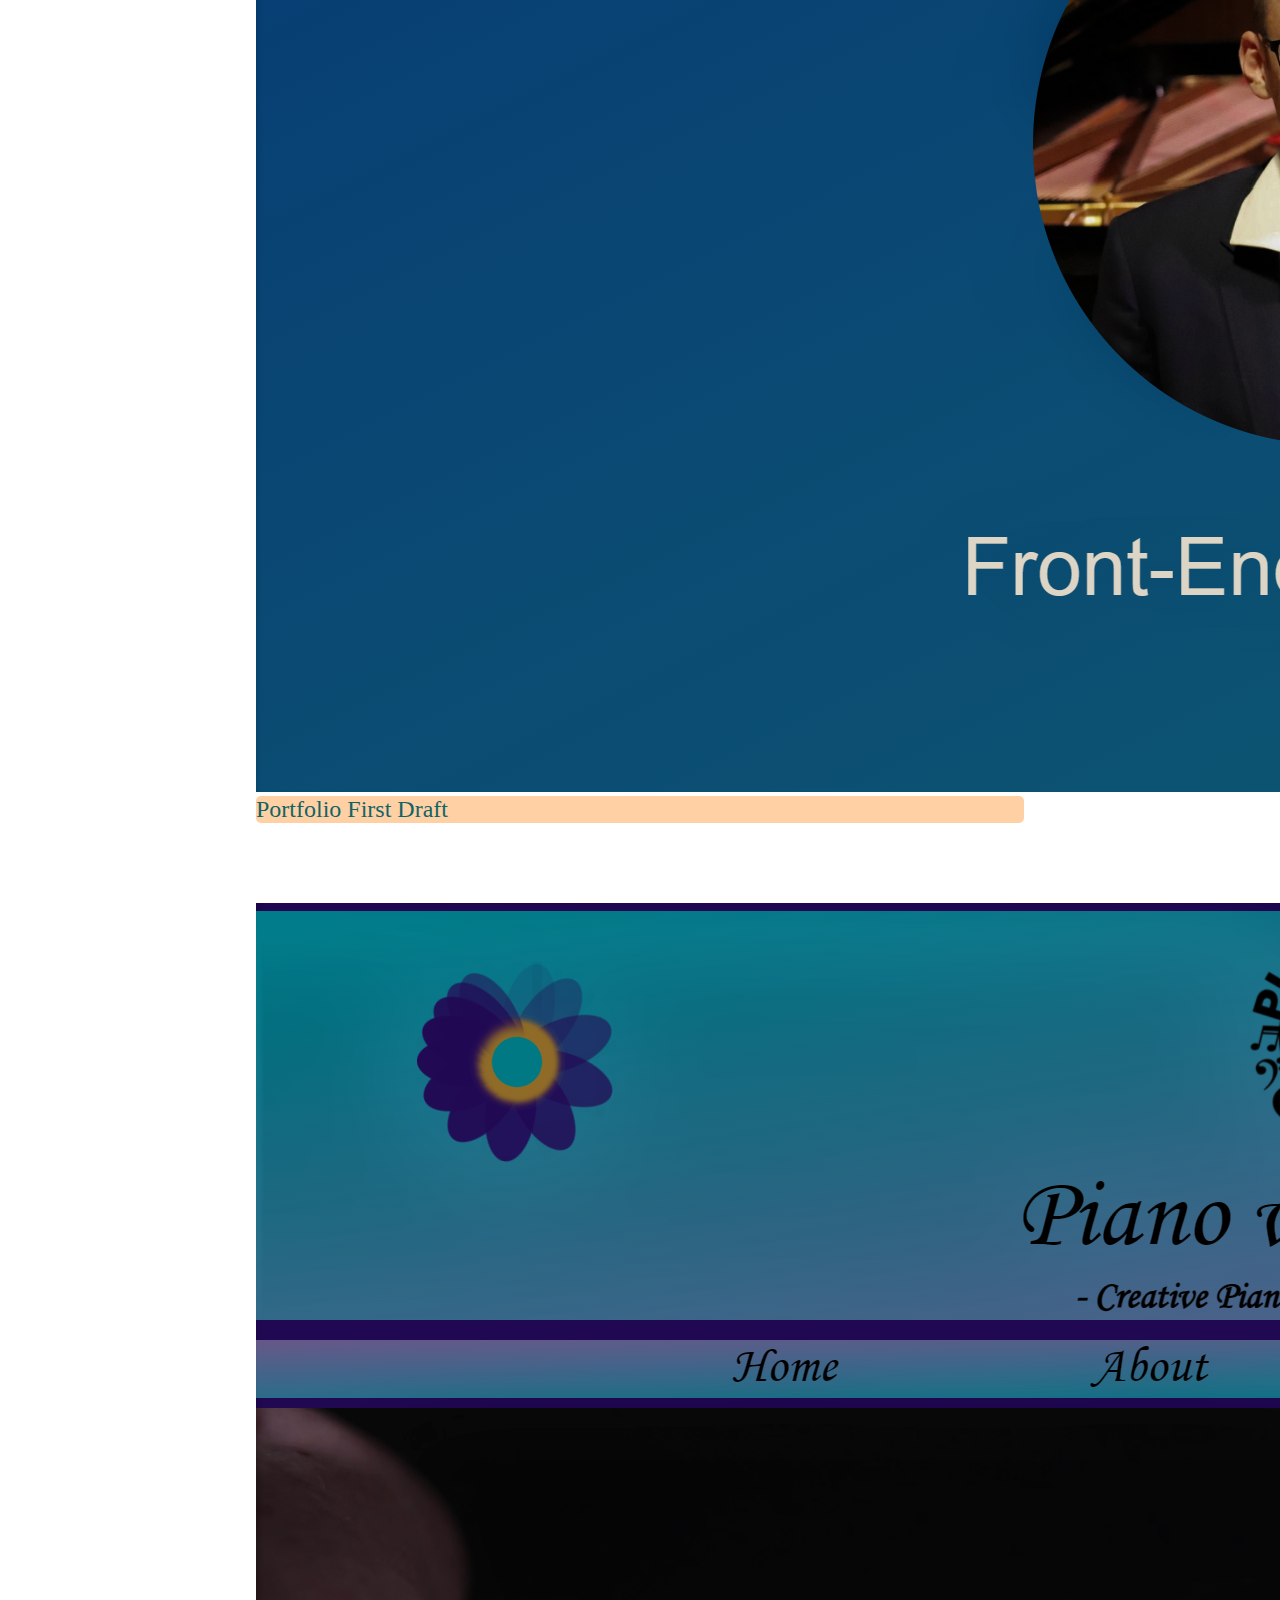
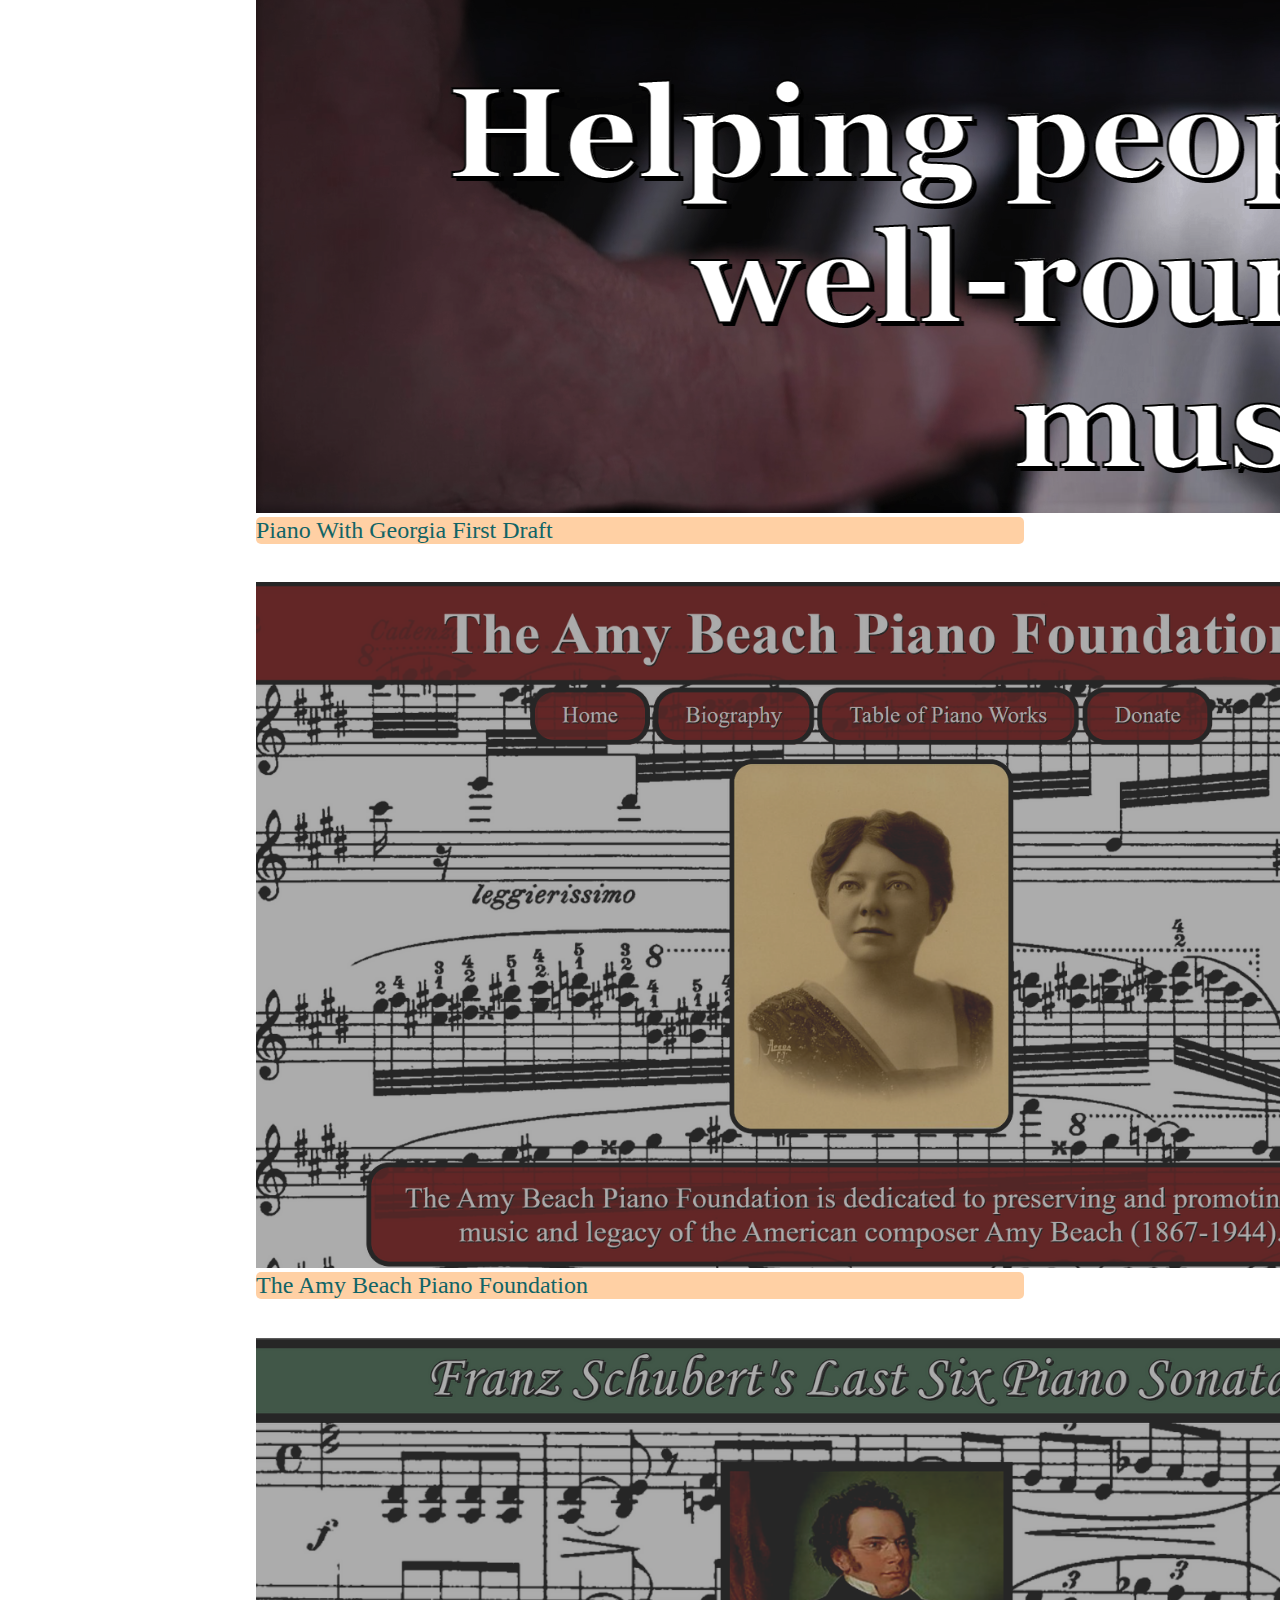
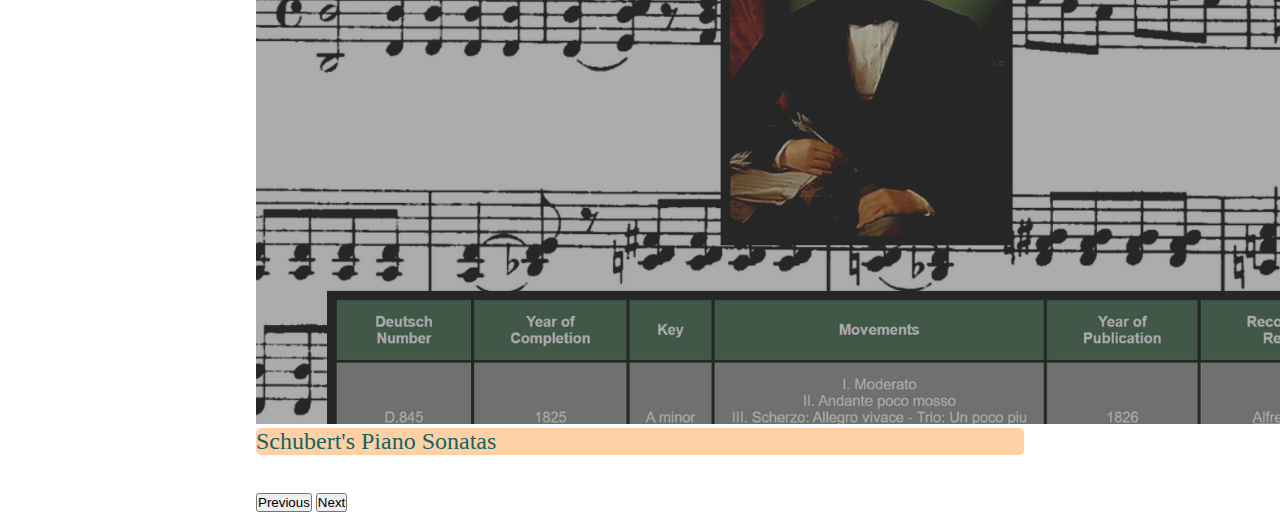
==== commit 74fda497: "Changes to Site" ====
--- a/index.html
+++ b/index.html
@@ -6,19 +6,27 @@
     <meta name="viewport" content="width=device-width, initial-scale=1.0">
     <link rel="icon" href="images/favicon-1.png"/>
     <title>Michael Brady</title>
+    <meta
+      name="Michael Brady"
+      content="Originally from Baltimore, MD, I came to Austin to study piano at UT. I graduated with my Bachelor's in Music 
+      Performance in Piano in 2019 and went on to obtain my Master's in Piano Performance from Texas State in 2021. 
+      I currently teach piano at the Orpheus Academy of Music in Austin, TX."
+    />
     <link href="https://cdn.jsdelivr.net/npm/bootstrap@5.0.2/dist/css/bootstrap.min.css" rel="stylesheet" integrity="sha384-EVSTQN3/azprG1Anm3QDgpJLIm9Nao0Yz1ztcQTwFspd3yD65VohhpuuCOmLASjC" crossorigin="anonymous">
     <link rel="stylesheet" href="styles.css">
+    <link rel="stylesheet" href="https://cdnjs.cloudflare.com/ajax/libs/font-awesome/5.9.0/css/all.css">
+    <link rel="stylesheet" href="https://cdnjs.cloudflare.com/ajax/libs/font-awesome/4.7.0/css/font-awesome.min.css">
 </head>
 <body>
     <div class="nav">
-        <nav class="navbar navbar-expand-lg navbar-light">
+        <nav class="navbar navbar-expand-md navbar-light">
             <div class="container-fluid">
               <button class="navbar-toggler" type="button" data-bs-toggle="collapse" data-bs-target="#navbarTogglerDemo01" aria-controls="navbarTogglerDemo01" aria-expanded="false" aria-label="Toggle navigation">
                 <span class="navbar-toggler-icon"></span>
               </button>
               <div class="collapse navbar-collapse" id="navbarTogglerDemo01">
                 <ul class="navbar-nav me-auto mb-2 mb-lg-0">
-                  <li class="nav-item">
+                  <li class="nav-item homelink">
                     <a class="nav-link" href="#home">Home</a>
                   </li>
                   <li class="nav-item">
@@ -30,8 +38,8 @@
                   <li class="nav-item">
                     <a class="nav-link" href="#contact">Contact</a>
                   </li>
-                  <li class="nav-item">
-                    <a class="nav-link" href="#">Resume</a>
+                  <li class="nav-item resume">
+                    <a class="nav-link" href="images/Michael_Brady_Resume.pdf">Resume</a>
                   </li>
                 </ul>
               </div>
@@ -86,55 +94,55 @@
               <div class="carousel-item active">
                 <img src="./images/pianowithgeorgia.png" class="d-block w-100" alt="Piano with Georgia"/>
                 <div class="carousel-caption">
-                  <a href="https://pianowithgeorgia.com" class="caption red-tooltip" data-bs-toggle="tooltip" data-bs-placement="bottom" title="Tooltip on bottom">Piano with Georgia</a>
+                  <a href="georgia.html" class="caption red-tooltip" data-bs-toggle="tooltip" data-bs-placement="bottom" title="Tooltip on bottom">Piano with Georgia</a>
                 </div>
               </div>
               <div class="carousel-item">
                 <img src="./images/mars.png" class="d-block w-100" alt="Mars"/>
                 <div class="carousel-caption">
-                  <a href="http://webtrain.austincc.edu/~mbrady/interactiondesign/COMPLETE/14-mars.html"
+                  <a href="mars.html"
                   class="caption">Mars</a>
                 </div>
               </div>
               <div class="carousel-item">
                 <img src="./images/intdirect.png" class="d-block w-100" alt="Interaction Design Exercises"/>
                 <div class="carousel-caption">
-                  <a href="http://webtrain.austincc.edu/~mbrady/interactiondesign/COMPLETE/directory.html" 
+                  <a href="intdesign.html" 
                   class="caption">Interaction Design Exercises</a>
                 </div>
               </div>
               <div class="carousel-item">
                 <img src="./images/hiking.png" class="d-block w-100" alt="The Austin Hiking Club"/>
                 <div class="carousel-caption">
-                  <a href="http://webtrain.austincc.edu/~mbrady/advwww/finalproject/index.html"
+                  <a href="hiking.html"
                   class="caption">The Austin Hiking Club</a>
                 </div>
               </div>
               <div class="carousel-item">
                 <img src="./images/portfolio.png" class="d-block w-100" alt="Portfolio First Draft"/>
                 <div class="carousel-caption">
-                  <a href="http://webtrain.austincc.edu/~mbrady/portfoliosite/firstdraft/" 
+                  <a href="portfirst.html" 
                   class="caption">Portfolio First Draft</a>
                 </div>
               </div>
               <div class="carousel-item">
-                <img src="./images/georgia1.png" class="d-block w-100" alt="Capstone First Draft"/>
-                <div class="carousel-caption">
-                  <a href="http://webtrain.austincc.edu/~mbrady/capstone/seconddraft/index.php"
-                  class="caption">Capstone First Draft</a>
+                <img src="./images/georgia1.png" class="d-block w-100" alt="Piano With Georgia First Draft"/>
+                <div class="carousel-caption">
+                  <a href="capfirst.html"
+                  class="caption">Piano With Georgia First Draft</a>
                 </div>
               </div>
               <div class="carousel-item">
                 <img src="./images/beach.png" class="d-block w-100" alt="The Amy Beach Piano Foundation"/>
                 <div class="carousel-caption">
-                  <a href="http://webtrain.austincc.edu/~mbrady/interwww/beach/interhtmlfinal.html"
+                  <a href="beach.html"
                   class="caption">The Amy Beach Piano Foundation</a>
                 </div>
               </div>
               <div class="carousel-item">
                 <img src="./images/schubert.png" class="d-block w-100" alt="Schubert Piano Sonatas"/>
                 <div class="carousel-caption">
-                  <a href="http://webtrain.austincc.edu/~mbrady/interwww/schubert/gradedassignment1.html" class="caption">Schubert Piano Sonatas</a>
+                  <a href="schubert.html" class="caption">Schubert's Piano Sonatas</a>
                 </div>
               </div>
             </div>
@@ -153,20 +161,25 @@
             Contact
           </h1>
           <form action="contact.php" method="post" class="container-fluid row needs-validation" novalidate>
-                <input type="text" name="contact_name" placeholder="Name" class="form-control" required>
+              <div class="sect">
+                <input type="text" name="name" placeholder="Name" class="form-control" required>
                 <div class="valid-feedback">
                     Looks good!
                 </div>
                 <div class="invalid-feedback">
                     Please enter your name
-                </div>
-                <input type="text" name="student_name" placeholder="Email" class="form-control" required>
+                </div> 
+              </div>
+              <div class="sect">
+                <input type="text" name="email" placeholder="Email" class="form-control" required>
                 <div class="valid-feedback">
                     Looks good!
                 </div>
                 <div class="invalid-feedback">
                     Please enter your email
                 </div>
+              </div>
+              <div class="sect">
                 <textarea rows="5" name="message" cols="30" placeholder="Message" class="form-control" required></textarea>
                 <div class="valid-feedback">
                     Looks good!
@@ -175,19 +188,35 @@
                     Please leave a message
                 </div>
                 <input type="submit" name="submit" value="SUBMIT" class="submit">
+              </div>
         </form>
+          <div class="footcont">
             <footer>
               <div class="icons">
                 <a href="https://www.linkedin.com/in/michael-brady-91777a21a/" class="fa fa-linkedin fa-2x"></a>
                 <a href="https://github.com/mbrady712" class="fa fa-github fa-2x"></a>
-                <a href={e} class="fas fa-envelope"></a>
+                <script>
+                  var a ="michael"
+                  var b ="brady712"
+                  var c ="@gmail.com"
+                  var d = a + b + c
+                  document.write("<a href=\"mailto:" + d + "\"" + "class='fas fa-envelope'></a>");
+                </script>
               </div>
               <div class="bottom">
-                <a href={k} class='fas fa-phone-alt'>{j}</a>
+                <script>
+                  var e ="410-"
+                  var f ="608"
+                  var g ="-8071"
+                  var h = e + f + g
+                  document.write("<a href=\"tel:" + h + "\"" + "class='fas fa-phone-alt'>" + h + "</a>");
+                </script>
                 <div class="copy">&copy; Michael Brady 2022</div>
               </div>
               </footer>
-    </div>
+            </div>
+          </div>
+    <script src="https://unpkg.com/feather-icons"></script>
     <script src="https://cdn.jsdelivr.net/npm/bootstrap@5.0.2/dist/js/bootstrap.bundle.min.js" integrity="sha384-MrcW6ZMFYlzcLA8Nl+NtUVF0sA7MsXsP1UyJoMp4YLEuNSfAP+JcXn/tWtIaxVXM" crossorigin="anonymous"></script>
     <script>
         // Example starter JavaScript for disabling form submissions if there are invalid fields
--- a/styles.css
+++ b/styles.css
@@ -1,10 +1,8 @@
+/*SEVERAL SECTIONS/PAGES*/
 *{
     margin: 0;
     padding: 0;
 }
-
-/*SEVERAL SECTIONS/PAGES*/
-
 h1 {
     text-align: center;
     padding: 3%;
@@ -19,20 +17,40 @@
     width: 100%;
     position: fixed;
     top: 0;
-    z-index: 2;
+    z-index: 99;
+    background-color: #116466;
+    border-bottom: solid 3px #D1E8E2;
 }
 .nav-link{
     color: #D1E8E2 !important;
-    font-family: 'Courier New', Courier, monospace !important;
+    font-family: Cambria, Cochin, Georgia, Times, 'Times New Roman', serif;
+    transition: .25s;
 }
 .nav-link:hover{
     color: #FFCB9A !important;
-    transition: .25s;
-}
-
+}
+
+/*320 — 767px: Mobile devices, iPads, Tablets*/
+@media only screen and (min-width: 320px) and (max-width: 767px){
+    .homelink{
+        border-top-left-radius: 5px;
+        border-top-right-radius: 5px;
+    }
+    .nav-item{
+        background-color: #116466;
+        padding-left: 5%;
+        border: solid 2px #D1E8E2;
+    }
+    .resume{
+        border-bottom-left-radius: 5px;
+        border-bottom-right-radius: 5px;
+    }
+}
+    
 /*HOME*/
 
 .home{
+    padding-top: 3%;
     height: 100vh;
     background-color: #2C3531;
 }
@@ -47,51 +65,46 @@
 /*320px — 480px: Mobile devices*/
 @media only screen and (min-width: 320px) and (max-width: 480px){
     .home{
-        height: 50vh;
-        padding-top: 15%;
+        padding-top: 25%;
     }
     .portrait{
-        width: 100px;
+        width: 200px;
     }
 }
     
 /*481px — 768px: iPads, Tablets*/
 @media only screen and (min-width: 481px) and (max-width: 768px){
     .home{
-        height: auto;
-        padding-top: 5%;
+        padding-top: 15%;
     }
     .portrait{
-        width: 150px;
+        width: 200px;
     }
 }
     
 /*769px — 1024px: Small screens, laptops*/
 @media only screen and (min-width: 769px) and (max-width: 1024px){
     .home{
-        padding-top: 5%;
-    }
-}
-    
-/*1025px — 1205px: Desktops, large screens*/
-@media only screen and (min-width: 1025px) and (max-width: 1205px){
-    .home{
-        padding-top: 5%;
-    }
-}
+        padding-top: 10%;
+    }
+    .portrait{
+        width: 250px;
+    }
+}
+    
 
 /*ABOUT*/
 
 .about{
     height: 100vh;
     background-color: #116466;
+    padding-top: 3%;
 }
 .abtwrap{
     margin-left: 10%;
     margin-right: 10%;
-    padding: 4%;
     border-radius: 10px;
-    font-family: 'Courier New', Courier, monospace;
+    font-family: Cambria, Cochin, Georgia, Times, 'Times New Roman', serif;
     color: #D1E8E2;
     font-size: 1.3em;
 }
@@ -99,6 +112,8 @@
 @media only screen and (min-width: 320px) and (max-width: 480px){
     .about{
         height: auto;
+        padding-top: 20%;
+        padding-bottom: 5%;
     }
 }
     
@@ -106,23 +121,30 @@
 @media only screen and (min-width: 481px) and (max-width: 768px){
     .about{
         height: auto;
+        padding-top: 10%;
+        padding-bottom: 5%;
     }
 }
     
 /*769px — 1024px: Small screens, laptops*/
 @media only screen and (min-width: 769px) and (max-width: 1024px){
-
+    .about{
+        padding-top: 7%;
+    }
 }
     
 /*1025px — 1205px: Desktops, large screens*/
 @media only screen and (min-width: 1025px) and (max-width: 1205px){
-
+    .about{
+        padding-top: 5%;
+    }
 }
 /*PROJECTS*/
 
 .projects{
     height: 100vh;
     background-color: #2C3531;
+    padding-top: 3%;
 }
 .carousel{
     width: 60%;
@@ -131,12 +153,12 @@
 .caption{
     text-decoration: none;
     font-size: 1.5em;
-    font-family: 'Courier New', Courier, monospace;
+    font-family: Cambria, Cochin, Georgia, Times, 'Times New Roman', serif;
     color: #116466;
+    transition: .25s;
 }
 .caption:hover{
     color: #D1E8E2;
-    transition: .25s;
 }
 .carousel-caption{
     margin-bottom: 5%;
@@ -149,39 +171,44 @@
         width: 100%;
         margin: 0;
     }
-    .projects{
-        height: auto;
-    }
     .carousel-caption{
         font-size: .75em;
+    }
+    .projects{
+        padding-top: 15vh;
     }
 }
     
 /*481px — 768px: iPads, Tablets*/
 @media only screen and (min-width: 481px) and (max-width: 768px){
     .projects{
-        height: auto;
-    }
-    .carousel{
-        width: 100%;
-        margin: 0;
-    }
-    .carousel-caption{
-        font-size: .75em;
-    }
-}
-    
-/*769px — 1024px: Small screens, laptops*/
-@media only screen and (min-width: 769px) and (max-width: 1024px){
+        padding-top: 60px;
+    }
     .carousel{
         width: 80%;
         margin-left: 10%;
     }
+    .carousel-caption{
+        font-size: .75em;
+    }
+}
+    
+/*769px — 1024px: Small screens, laptops*/
+@media only screen and (min-width: 769px) and (max-width: 1024px){
+    .projects{
+        padding-top: 5%;
+    }
+    .carousel{
+        width: 80%;
+        margin-left: 10%;
+    }
 }
     
 /*1025px — 1205px: Desktops, large screens*/
 @media only screen and (min-width: 1025px) and (max-width: 1205px){
-
+    .projects{
+        padding-top: 5%;
+    }
 }
 
 /*CONTACT*/
@@ -189,6 +216,7 @@
 .contact{
     height: 100vh;
     background-color: #116466;
+    padding-top: 3%;
 }
 form{
     margin-left: 25% !important;
@@ -196,17 +224,17 @@
     padding: 2%;
     border-radius: 10px;
     width: 50% !important;
-    font-family: 'Courier New', Courier, monospace;
-}
+    font-family: Cambria, Cochin, Georgia, Times, 'Times New Roman', serif;
+}
+
 input{
     background-color: #D1E8E2 !important;
-    margin-bottom: 2%;
 }
 textarea{
     background-color: #D1E8E2 !important;
 }
-.error{
-    color: red;
+.sect{
+    margin-bottom: 2%;
 }
 .submit{
     width: 20%;
@@ -214,21 +242,23 @@
     border-radius: 5px;
     background-color: #FFCB9A;
     color:black;
-    
+    transition: .25s;
 }
 .submit:hover{
     background-color: #116466 !important;
     color:white;
-    transition: .25s;
 }
 footer{
     text-align: center;
-    margin-top: 4%;
+    margin-top: 2%;
     color: #FFCB9A !important;
     border-top: #FFCB9A solid 3px;
     border-radius: 50%;
     font-family: 'Courier New', Courier, monospace;
 }
+.footcont{
+    background-color: #116466;
+}
 .fa-linkedin{
     padding-right: 1%;
     text-decoration: none;
@@ -252,14 +282,18 @@
 }
 .fa:hover{
     color: #D1E8E2 !important;
+}
+.fas{
     transition: .25s;
 }
 .fas:hover{
     color: #D1E8E2 !important;
-    transition: .25s;
 }
 /*320px — 480px: Mobile devices*/
 @media only screen and (min-width: 320px) and (max-width: 480px){
+    .contact{
+        padding-top: 15%;
+    }
     form{
         width: 100% !important;
         margin: 0 !important;
@@ -268,6 +302,7 @@
         width: 30%;
     }
     footer{
+        margin-top: 14%;
         font-size: .75em;
     }
     .fa-linkedin{
@@ -280,6 +315,12 @@
     
 /*481px — 768px: iPads, Tablets*/
 @media only screen and (min-width: 481px) and (max-width: 768px){
+    .contact{
+        padding-top: 11%;
+    }
+    footer{
+        margin-top: 2%;
+    }
     form{
         width: 80% !important;
         margin-left: 10% !important;
@@ -288,10 +329,87 @@
     
 /*769px — 1024px: Small screens, laptops*/
 @media only screen and (min-width: 769px) and (max-width: 1024px){
-
+    .contact{
+        padding-top: 7%;
+    }
+    footer{
+        margin-top: 7%;
+    }
 }
     
 /*1025px — 1205px: Desktops, large screens*/
 @media only screen and (min-width: 1025px) and (max-width: 1205px){
-
-}
+    .contact{
+        padding-top: 5%;
+    }
+}
+
+/*SITE PAGES*/
+.grey{
+    background-color: #2C3531;
+    padding-top: 5%;
+}
+.sitepic{
+    width: 60%;
+    margin-left: 20%; 
+    margin-bottom: 5%;
+    transition: .25s;
+}
+.sitepic:hover{
+    transform: scale(1.1);
+}
+.description{
+    color: #D1E8E2;
+    width: 80%;
+    margin-left: 10%;
+    font-family: Cambria, Cochin, Georgia, Times, 'Times New Roman', serif;
+    font-size: 1.2em;
+}
+.date{
+    color: #D1E8E2;
+    text-align: center;
+    font-family: Cambria, Cochin, Georgia, Times, 'Times New Roman', serif;
+    font-size: 1.2em;
+}
+.sitelink{
+    text-decoration: underline;
+    color: #D1E8E2;
+    transition: .25s;
+}
+.sitelink:hover{
+    color: #FFCB9A;
+}
+/*320px — 480px: Mobile devices*/
+@media only screen and (min-width: 320px) and (max-width: 480px){
+    .grey{
+        padding-top: 20%;
+    }
+    .sitepic{
+        width: 100%;
+        margin: 0;
+    }
+}
+    
+/*481px — 768px: iPads, Tablets*/
+@media only screen and (min-width: 481px) and (max-width: 768px){
+    .grey{
+        padding-top: 13%;
+    }
+    .sitepic{
+        width: 100%;
+        margin: 0;
+    }
+    .description{
+        margin-top: 5%;
+    }
+}
+    
+/*769px — 1024px: Small screens, laptops*/
+@media only screen and (min-width: 769px) and (max-width: 1024px){
+    .grey{
+        padding-top: 7%;
+    }
+    .description{
+        margin-top: 3%;
+    }
+}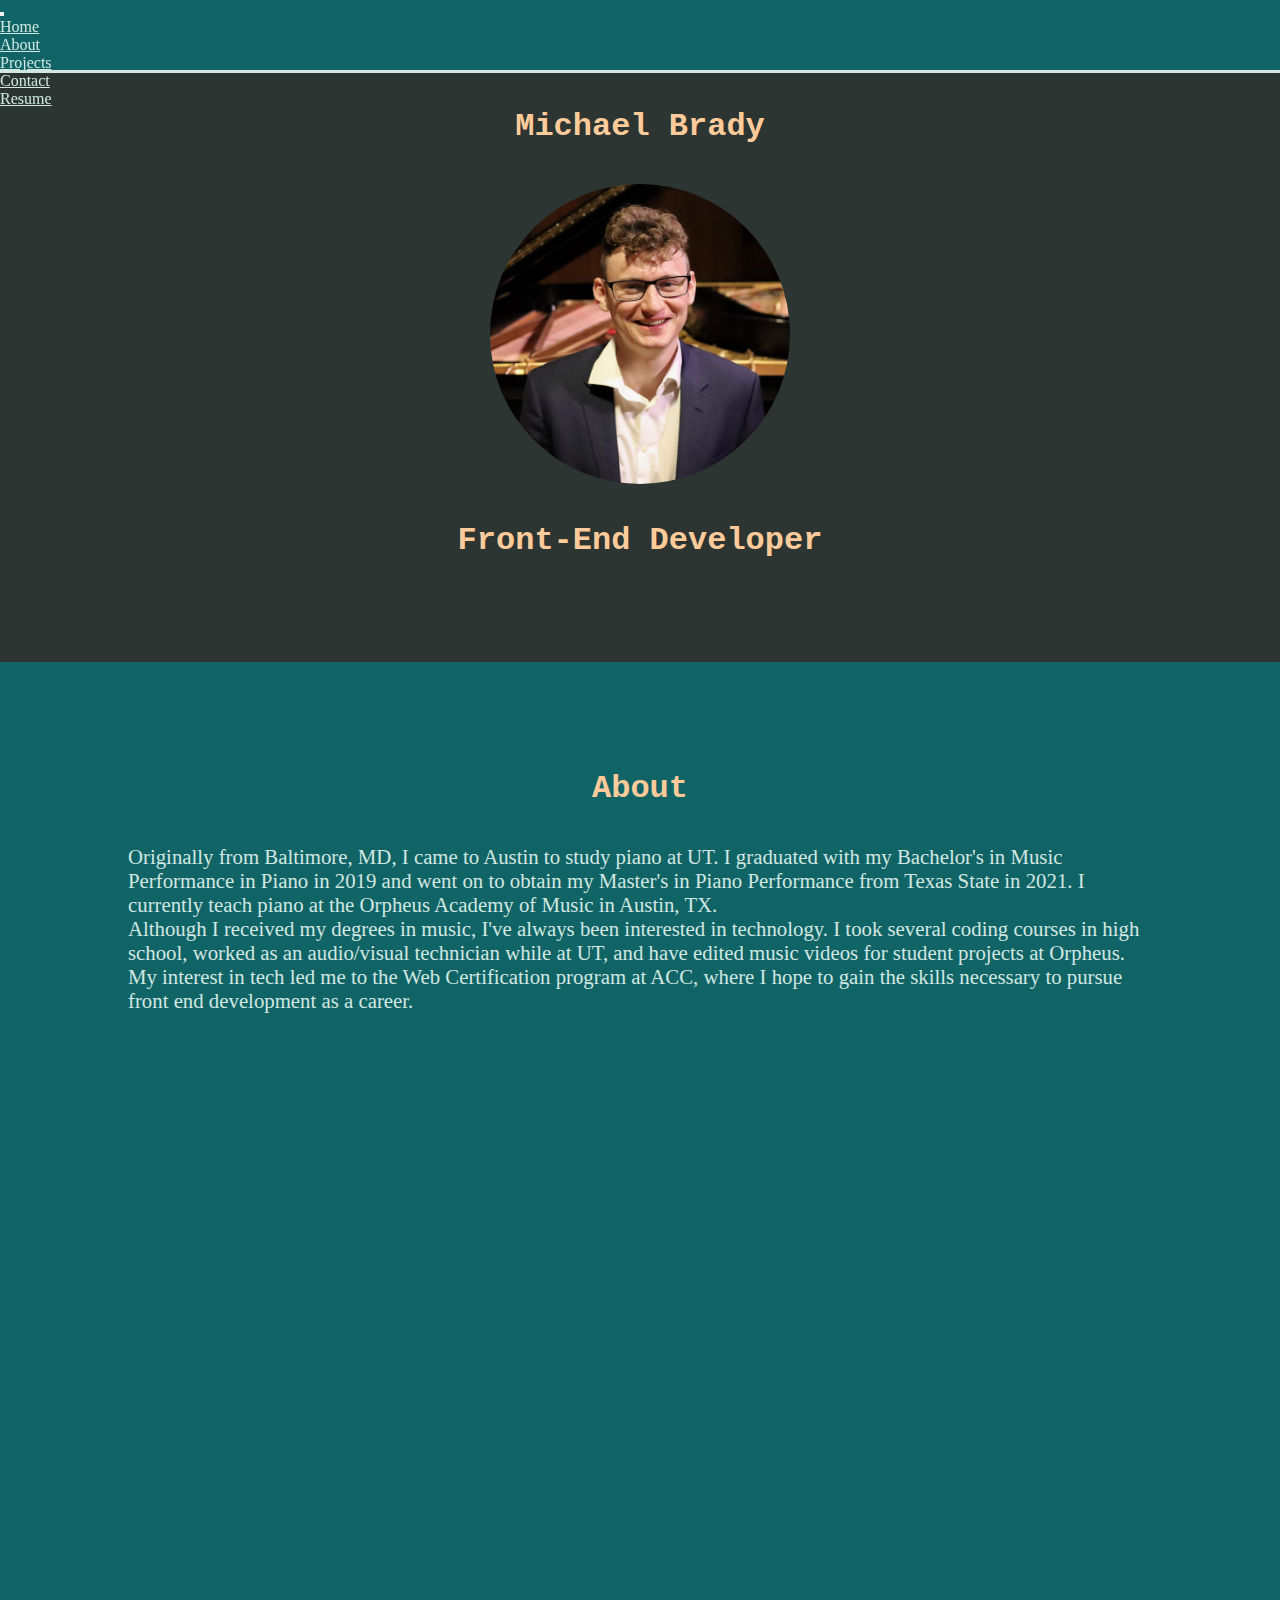
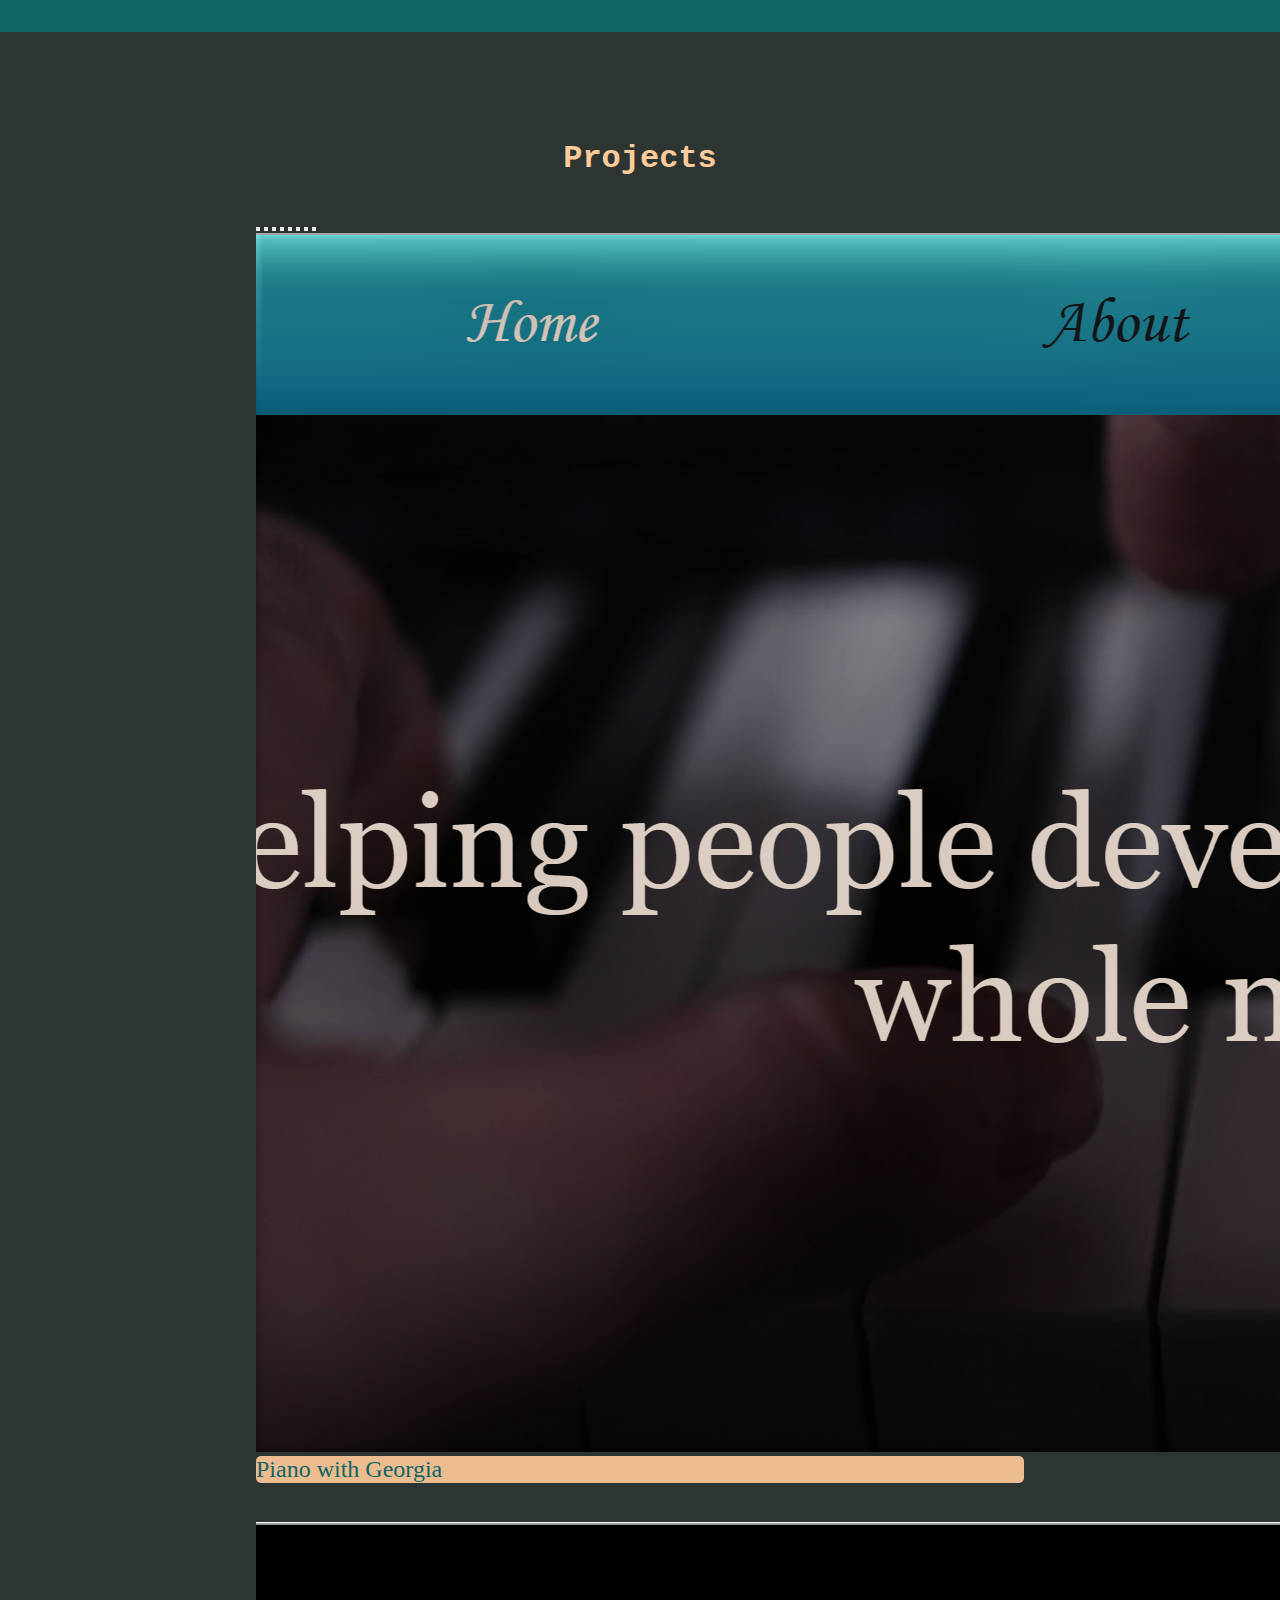
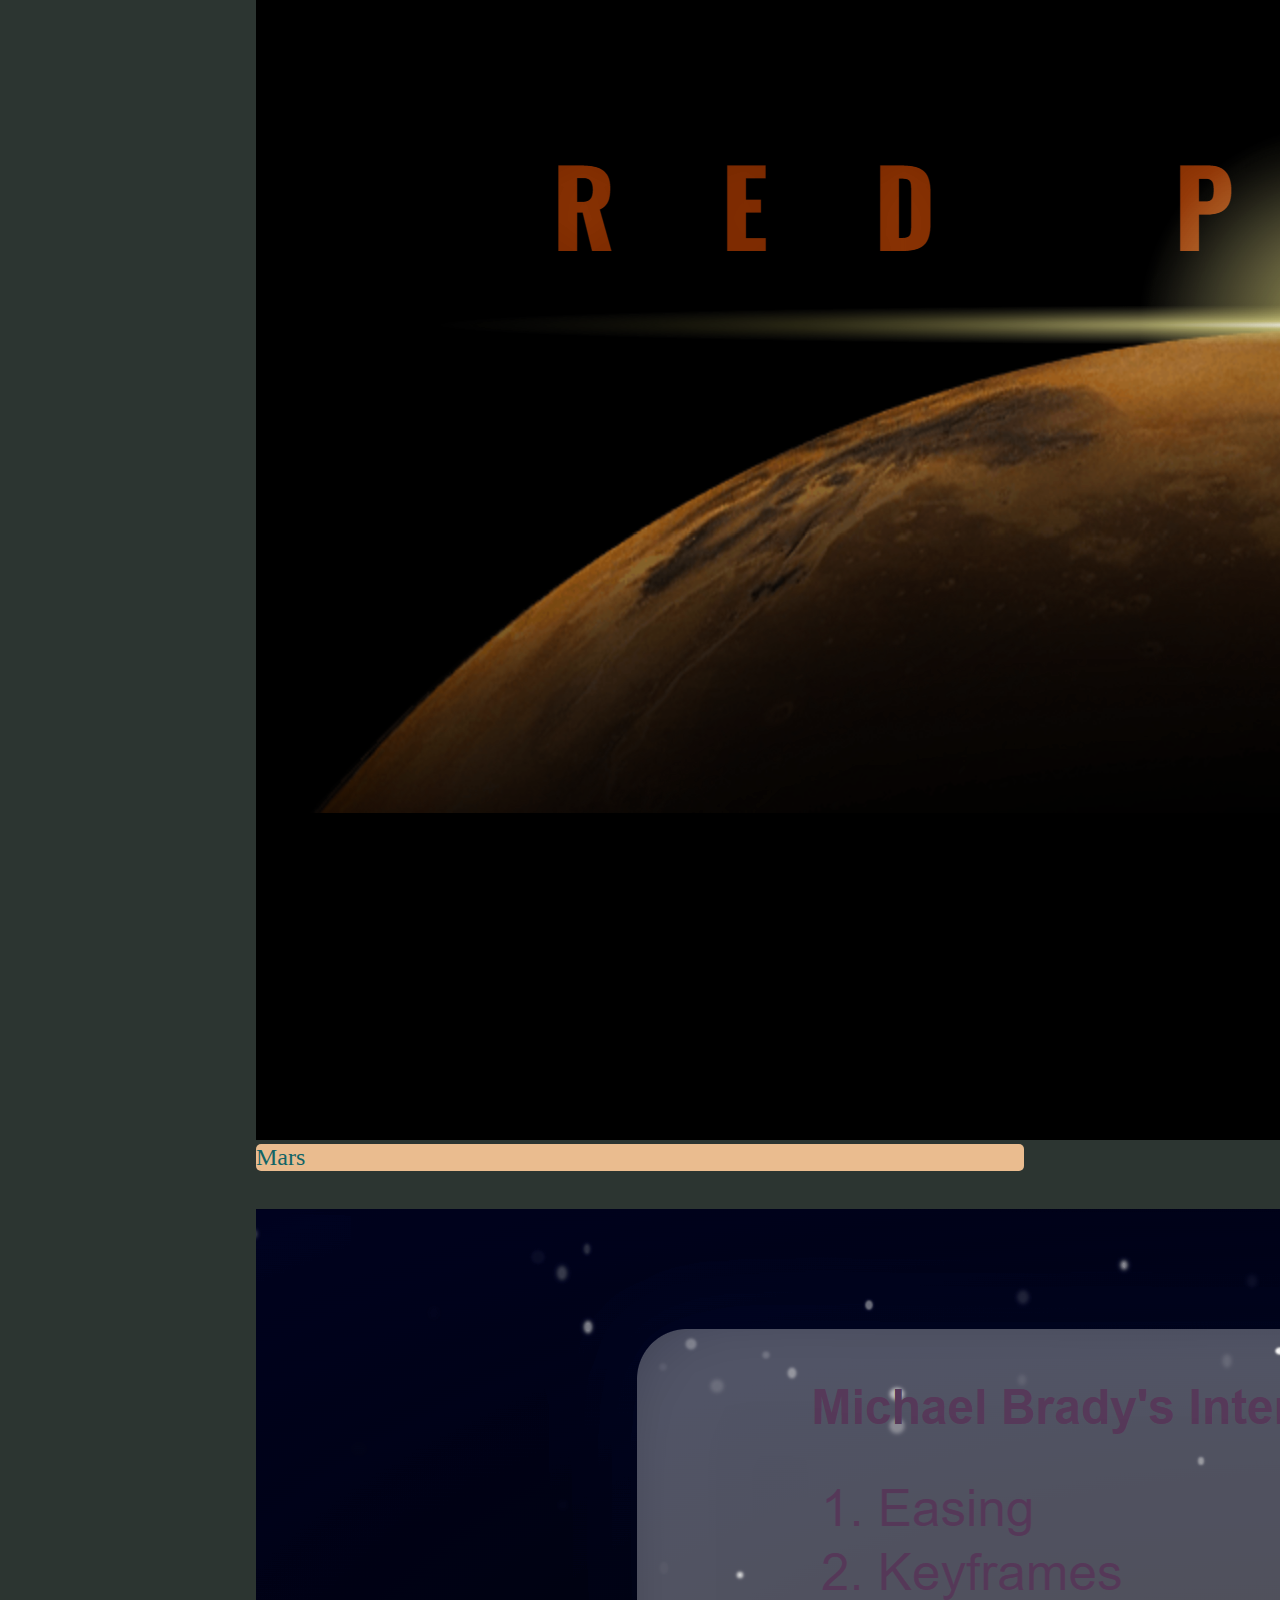
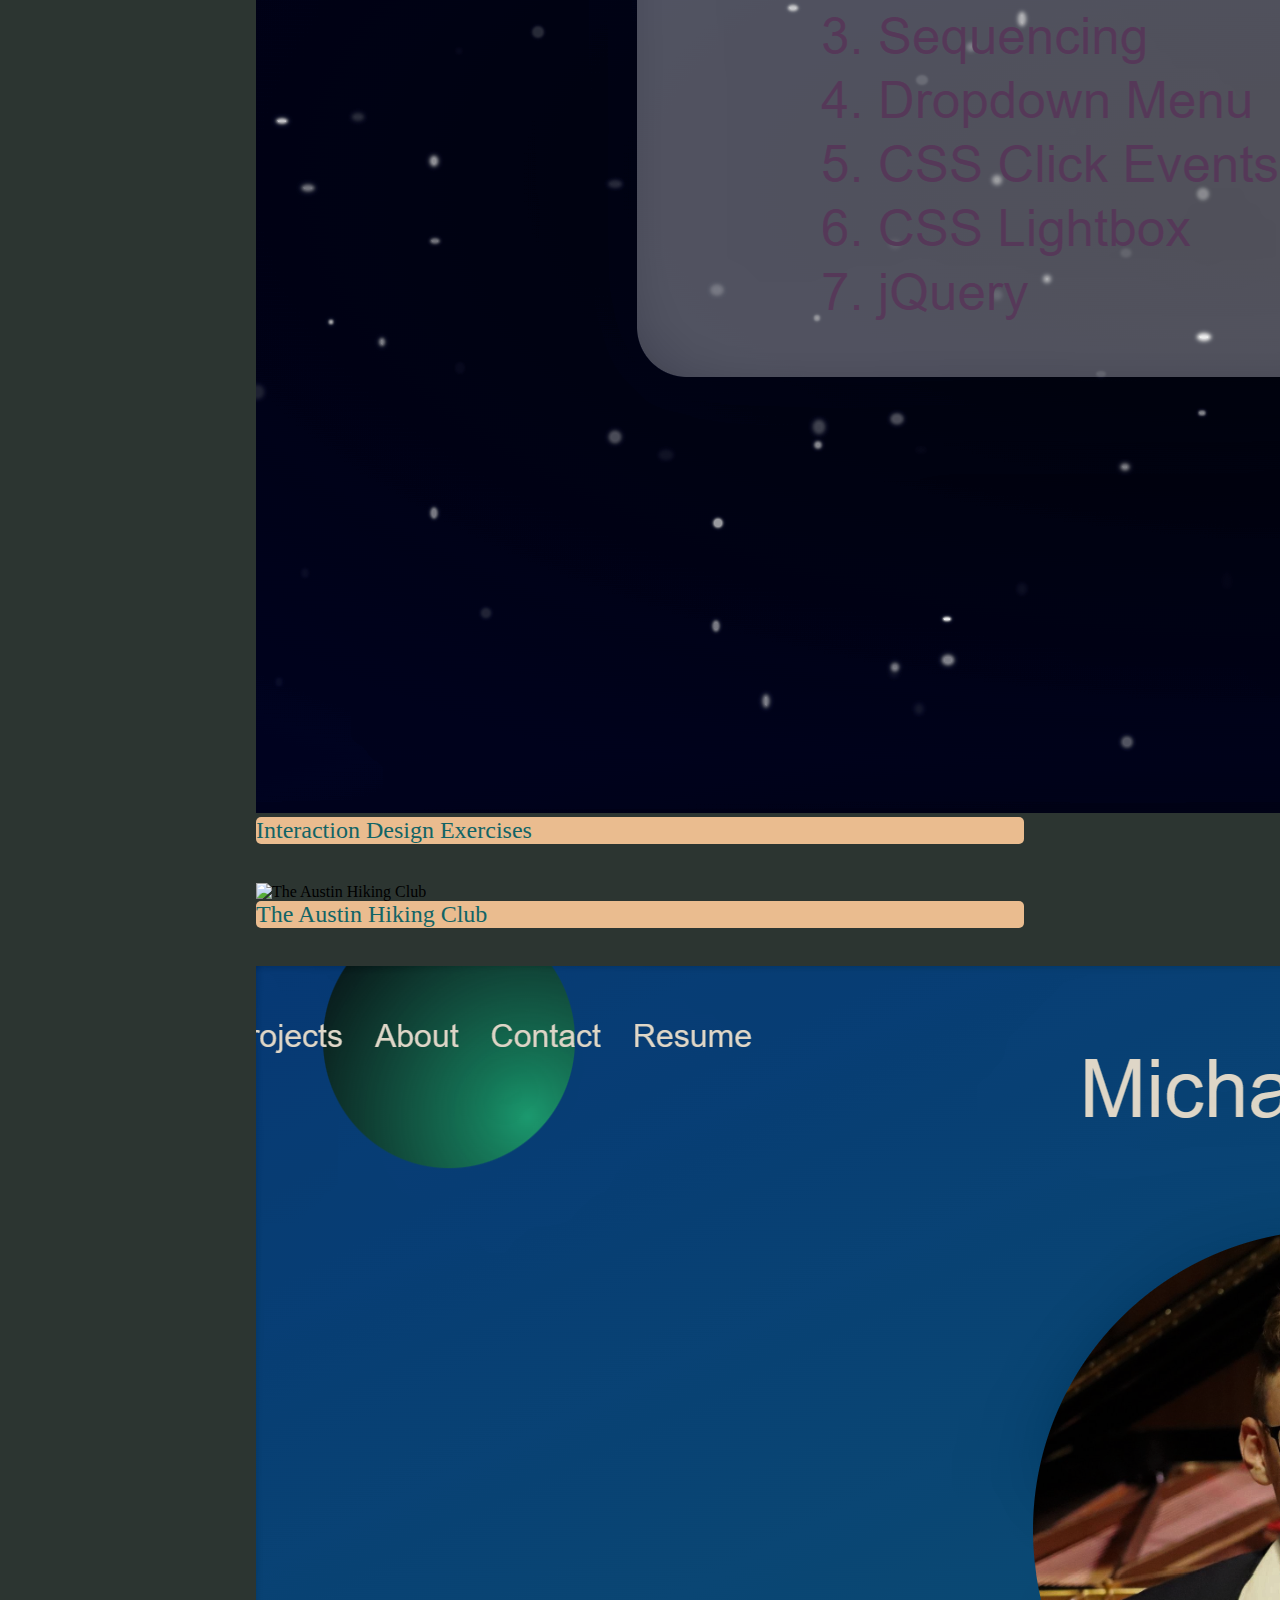
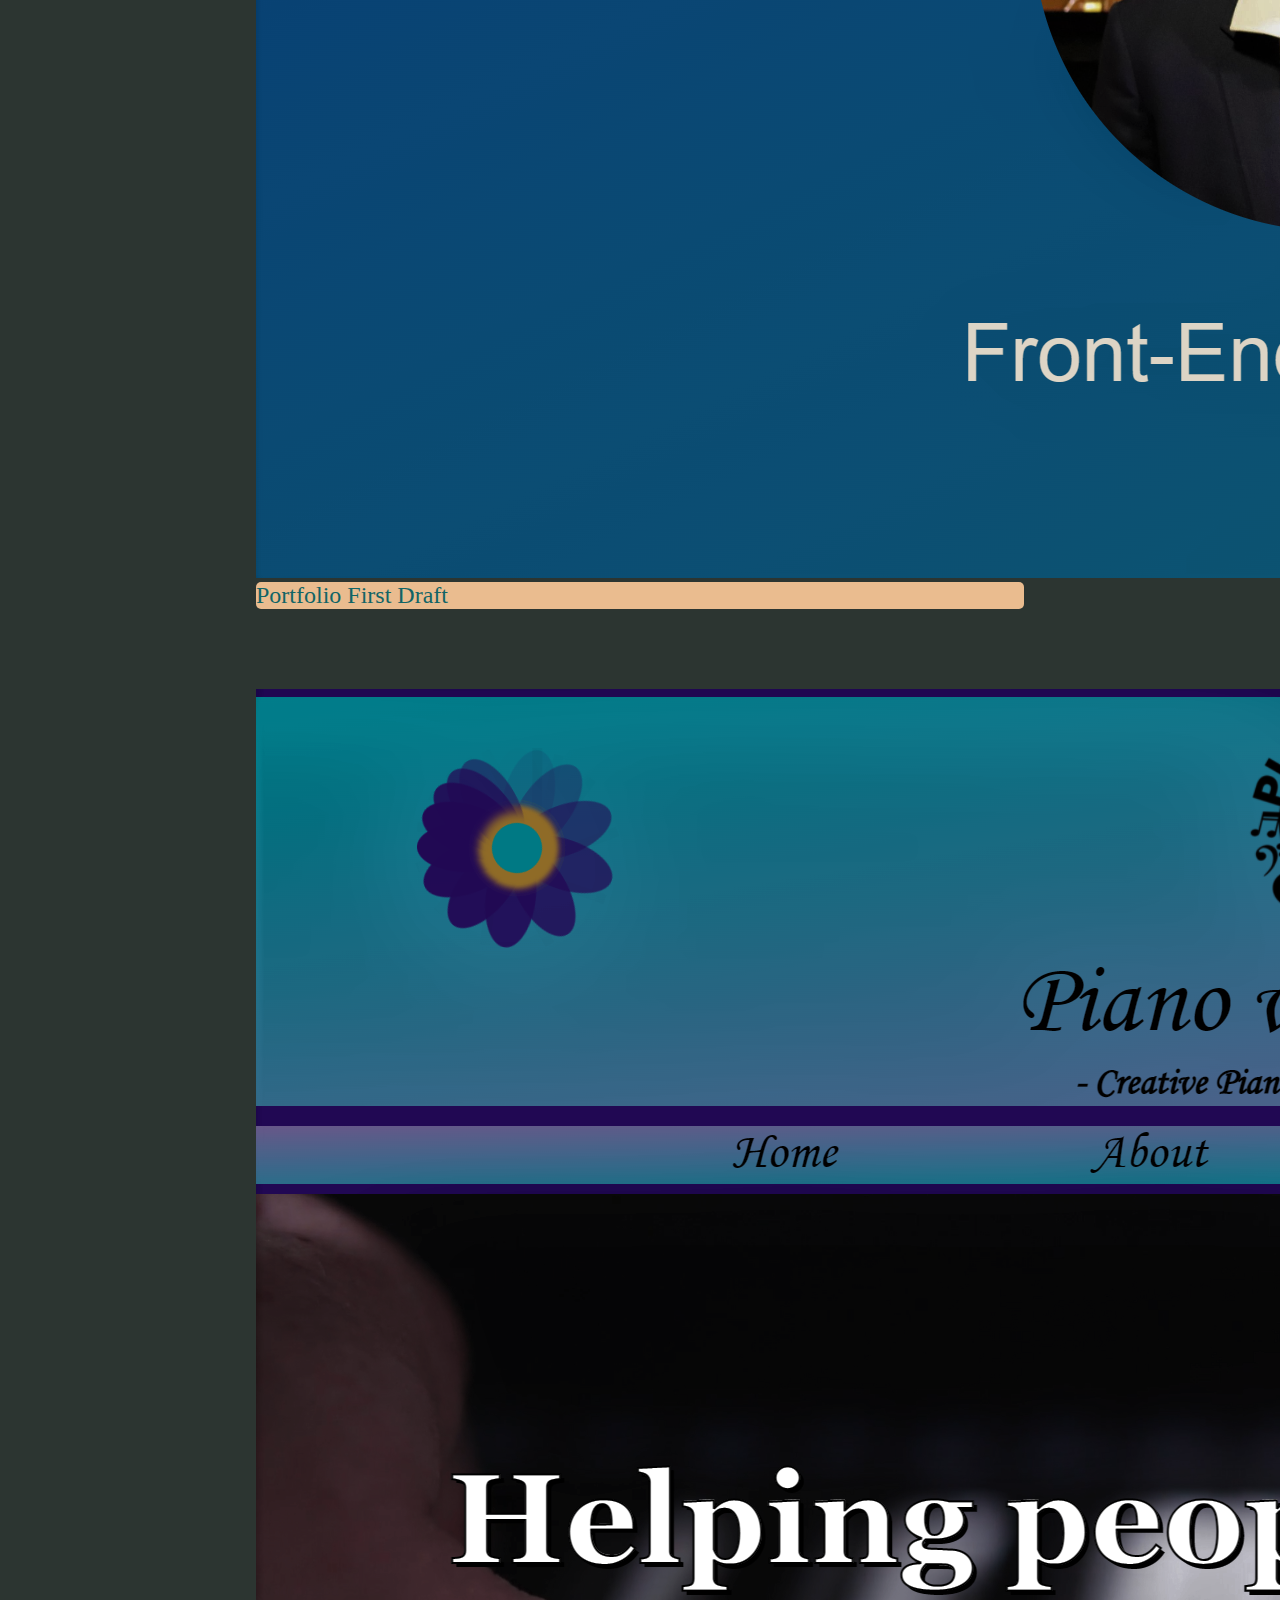
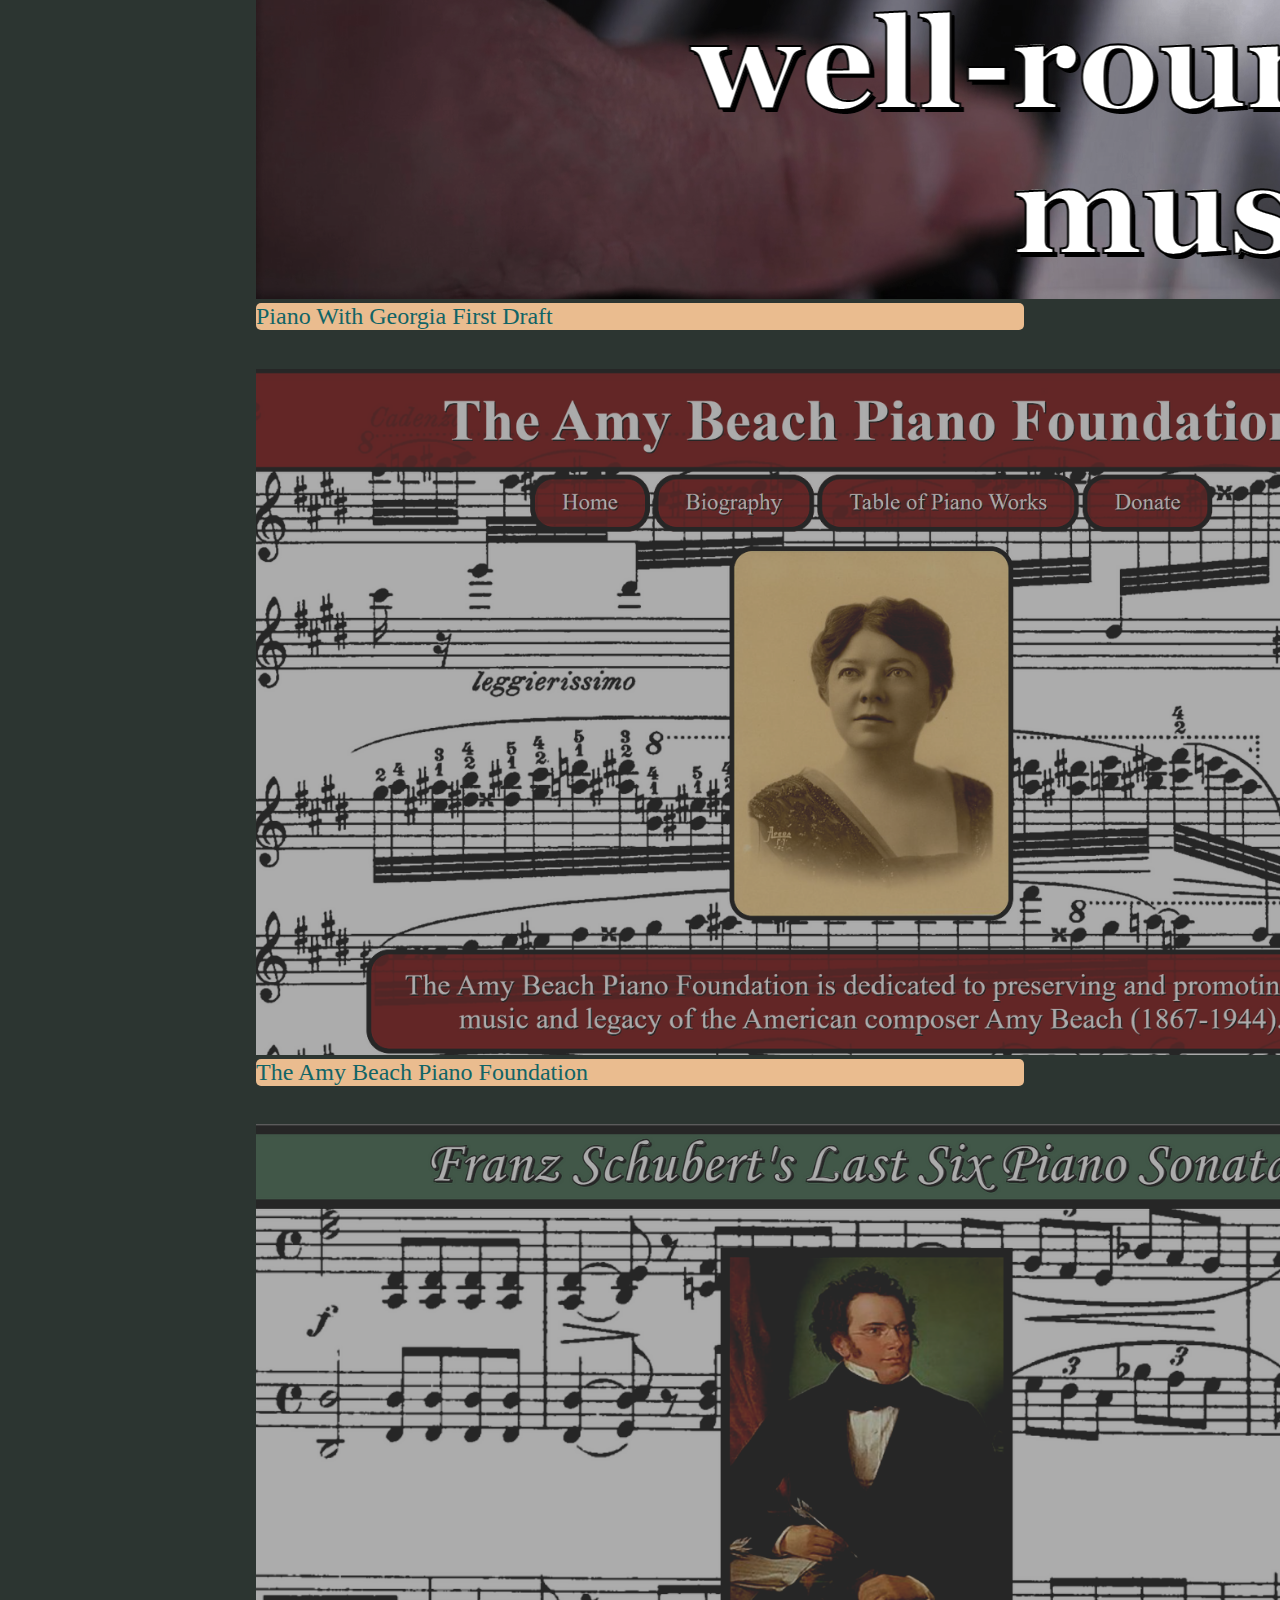
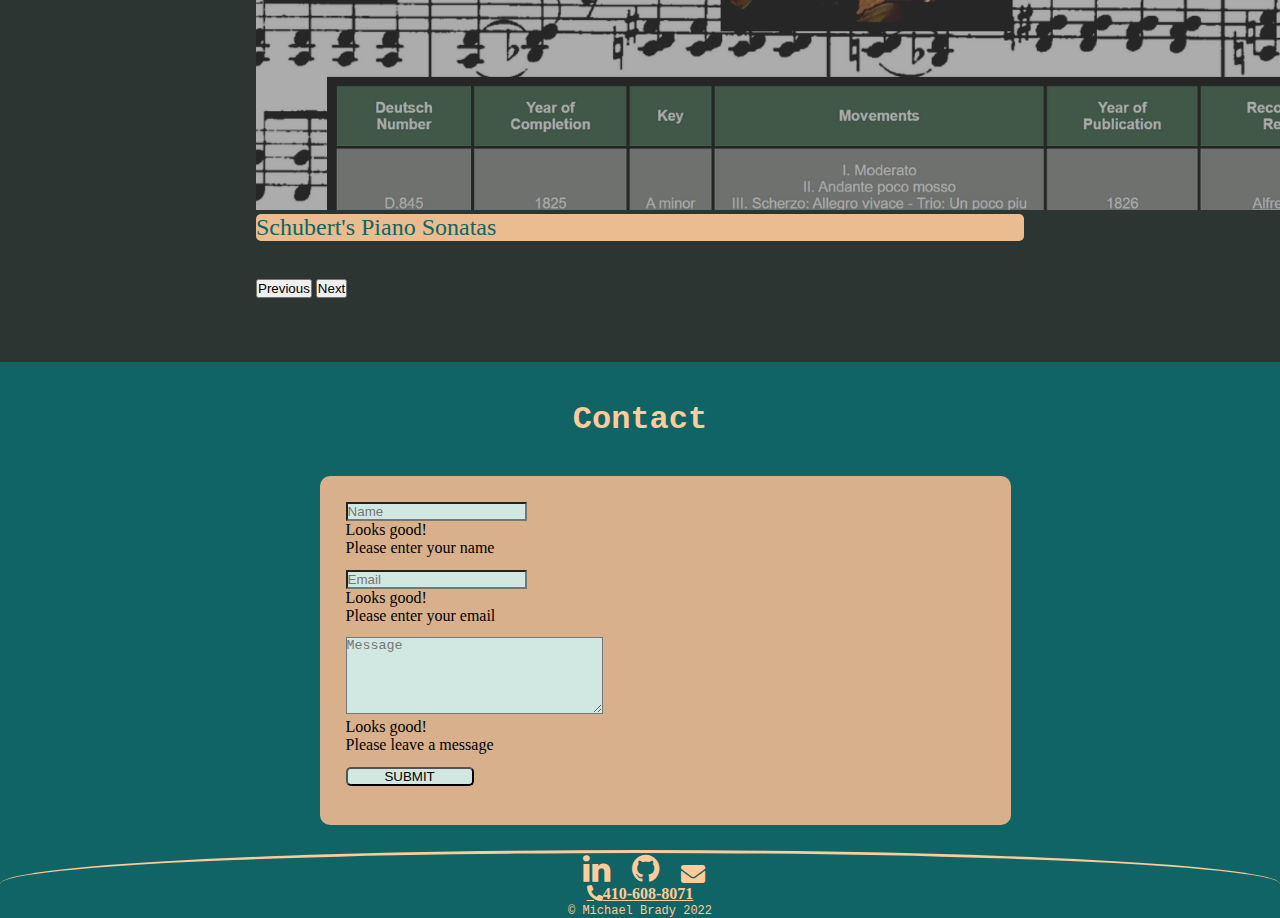
==== commit bb0d998c: "More Responsivity Updates" ====
--- a/index.html
+++ b/index.html
@@ -53,8 +53,8 @@
         <img class="portrait" src="images/portrait.jpg">
         </img>
         <h1>
-            Front-End Developer
-        </h1>
+          Front-End Developer
+      </h1>
     </div>
     <div class="about" id="about">
         <h1>
--- a/styles.css
+++ b/styles.css
@@ -30,8 +30,8 @@
     color: #FFCB9A !important;
 }
 
-/*320 — 767px: Mobile devices, iPads, Tablets*/
-@media only screen and (min-width: 320px) and (max-width: 767px){
+/*280 — 767px: Mobile devices, iPads, Tablets*/
+@media only screen and (min-width: 280px) and (max-width: 767px){
     .homelink{
         border-top-left-radius: 5px;
         border-top-right-radius: 5px;
@@ -50,7 +50,7 @@
 /*HOME*/
 
 .home{
-    padding-top: 3%;
+    padding-top: 70px;
     height: 100vh;
     background-color: #2C3531;
 }
@@ -62,10 +62,11 @@
     margin-right: auto;
 }
 
-/*320px — 480px: Mobile devices*/
-@media only screen and (min-width: 320px) and (max-width: 480px){
+/*280 — 767px: Mobile devices, iPads, Tablets*/
+@media only screen and (min-width: 280px) and (max-width: 767px){
     .home{
-        padding-top: 25%;
+        height: auto;
+        padding-bottom: 5%;
     }
     .portrait{
         width: 200px;
@@ -75,7 +76,8 @@
 /*481px — 768px: iPads, Tablets*/
 @media only screen and (min-width: 481px) and (max-width: 768px){
     .home{
-        padding-top: 15%;
+        height: auto;
+        padding-bottom: 5%;
     }
     .portrait{
         width: 200px;
@@ -84,11 +86,19 @@
     
 /*769px — 1024px: Small screens, laptops*/
 @media only screen and (min-width: 769px) and (max-width: 1024px){
-    .home{
-        padding-top: 10%;
-    }
     .portrait{
         width: 250px;
+    }
+    .home{
+        height: auto;
+        padding-bottom: 5%;
+    }
+}
+/*1025px — 1280px: Desktops, Large Screens*/
+@media only screen and (min-width: 1025px) and (max-width: 1280px){
+    .home{
+        height: auto;
+        padding-bottom: 5%;
     }
 }
     
@@ -98,7 +108,7 @@
 .about{
     height: 100vh;
     background-color: #116466;
-    padding-top: 3%;
+    padding-top: 70px;
 }
 .abtwrap{
     margin-left: 10%;
@@ -108,11 +118,10 @@
     color: #D1E8E2;
     font-size: 1.3em;
 }
-/*320px — 480px: Mobile devices*/
-@media only screen and (min-width: 320px) and (max-width: 480px){
+/*280 — 767px: Mobile devices, iPads, Tablets*/
+@media only screen and (min-width: 280px) and (max-width: 767px){
     .about{
         height: auto;
-        padding-top: 20%;
         padding-bottom: 5%;
     }
 }
@@ -121,30 +130,25 @@
 @media only screen and (min-width: 481px) and (max-width: 768px){
     .about{
         height: auto;
-        padding-top: 10%;
-        padding-bottom: 5%;
-    }
-}
-    
+        padding-bottom: 5%;
+    }
+}
+
 /*769px — 1024px: Small screens, laptops*/
 @media only screen and (min-width: 769px) and (max-width: 1024px){
     .about{
-        padding-top: 7%;
-    }
-}
-    
-/*1025px — 1205px: Desktops, large screens*/
-@media only screen and (min-width: 1025px) and (max-width: 1205px){
-    .about{
-        padding-top: 5%;
-    }
-}
+        height: auto;
+        padding-bottom: 5%;
+    }
+}
+
 /*PROJECTS*/
 
 .projects{
-    height: 100vh;
+    height: auto;
     background-color: #2C3531;
-    padding-top: 3%;
+    padding-top: 70px;
+    padding-bottom: 5%;
 }
 .carousel{
     width: 60%;
@@ -165,25 +169,22 @@
     background-color: rgba(255,203,154,.9);
     border-radius: 5px;
 }
-/*320px — 480px: Mobile devices*/
-@media only screen and (min-width: 320px) and (max-width: 480px){
+/*280 — 767px: Mobile devices, iPads, Tablets*/
+@media only screen and (min-width: 280px) and (max-width: 767px){
     .carousel{
         width: 100%;
-        margin: 0;
+        margin-left: 0;
     }
     .carousel-caption{
         font-size: .75em;
     }
     .projects{
-        padding-top: 15vh;
+        height: auto;
     }
 }
     
 /*481px — 768px: iPads, Tablets*/
 @media only screen and (min-width: 481px) and (max-width: 768px){
-    .projects{
-        padding-top: 60px;
-    }
     .carousel{
         width: 80%;
         margin-left: 10%;
@@ -191,32 +192,25 @@
     .carousel-caption{
         font-size: .75em;
     }
+    .projects{
+        height: auto;
+    }
 }
     
 /*769px — 1024px: Small screens, laptops*/
 @media only screen and (min-width: 769px) and (max-width: 1024px){
-    .projects{
-        padding-top: 5%;
-    }
     .carousel{
         width: 80%;
         margin-left: 10%;
     }
 }
-    
-/*1025px — 1205px: Desktops, large screens*/
-@media only screen and (min-width: 1025px) and (max-width: 1205px){
-    .projects{
-        padding-top: 5%;
-    }
-}
 
 /*CONTACT*/
 
 .contact{
     height: 100vh;
     background-color: #116466;
-    padding-top: 3%;
+    padding-top: 70px;
 }
 form{
     margin-left: 25% !important;
@@ -289,10 +283,10 @@
 .fas:hover{
     color: #D1E8E2 !important;
 }
-/*320px — 480px: Mobile devices*/
-@media only screen and (min-width: 320px) and (max-width: 480px){
+/*280 — 767px: Mobile devices, iPads, Tablets*/
+@media only screen and (min-width: 280px) and (max-width: 767px){
     .contact{
-        padding-top: 15%;
+        height: auto;
     }
     form{
         width: 100% !important;
@@ -315,9 +309,6 @@
     
 /*481px — 768px: iPads, Tablets*/
 @media only screen and (min-width: 481px) and (max-width: 768px){
-    .contact{
-        padding-top: 11%;
-    }
     footer{
         margin-top: 2%;
     }
@@ -325,29 +316,33 @@
         width: 80% !important;
         margin-left: 10% !important;
     }
+    .contact{
+        height: auto;
+    }
 }
     
 /*769px — 1024px: Small screens, laptops*/
 @media only screen and (min-width: 769px) and (max-width: 1024px){
-    .contact{
-        padding-top: 7%;
-    }
     footer{
         margin-top: 7%;
     }
-}
-    
-/*1025px — 1205px: Desktops, large screens*/
-@media only screen and (min-width: 1025px) and (max-width: 1205px){
     .contact{
-        padding-top: 5%;
-    }
-}
+        height: auto;
+    }
+}
+/*1025px — 1280px: Desktops, Large Screens*/
+@media only screen and (min-width: 1025px) and (max-width: 1280px){
+    .contact{
+        height: auto;
+        padding-top: 0;
+    }
+}
+    
 
 /*SITE PAGES*/
 .grey{
     background-color: #2C3531;
-    padding-top: 5%;
+    padding-top: 70px;
 }
 .sitepic{
     width: 60%;
@@ -379,22 +374,19 @@
 .sitelink:hover{
     color: #FFCB9A;
 }
-/*320px — 480px: Mobile devices*/
-@media only screen and (min-width: 320px) and (max-width: 480px){
-    .grey{
-        padding-top: 20%;
-    }
+/*280 — 767px: Mobile devices, iPads, Tablets*/
+@media only screen and (min-width: 280px) and (max-width: 767px){
     .sitepic{
         width: 100%;
         margin: 0;
     }
+    .description{
+        margin-top: 5%;
+    }
 }
     
 /*481px — 768px: iPads, Tablets*/
 @media only screen and (min-width: 481px) and (max-width: 768px){
-    .grey{
-        padding-top: 13%;
-    }
     .sitepic{
         width: 100%;
         margin: 0;
@@ -406,10 +398,13 @@
     
 /*769px — 1024px: Small screens, laptops*/
 @media only screen and (min-width: 769px) and (max-width: 1024px){
-    .grey{
-        padding-top: 7%;
+    .sitepic{
+        width: 100%;
+        margin: 0;
     }
     .description{
-        margin-top: 3%;
-    }
-}+        margin-top: 15%;
+        font-size: 1.5em;
+        margin-bottom: 15%;
+    }
+}
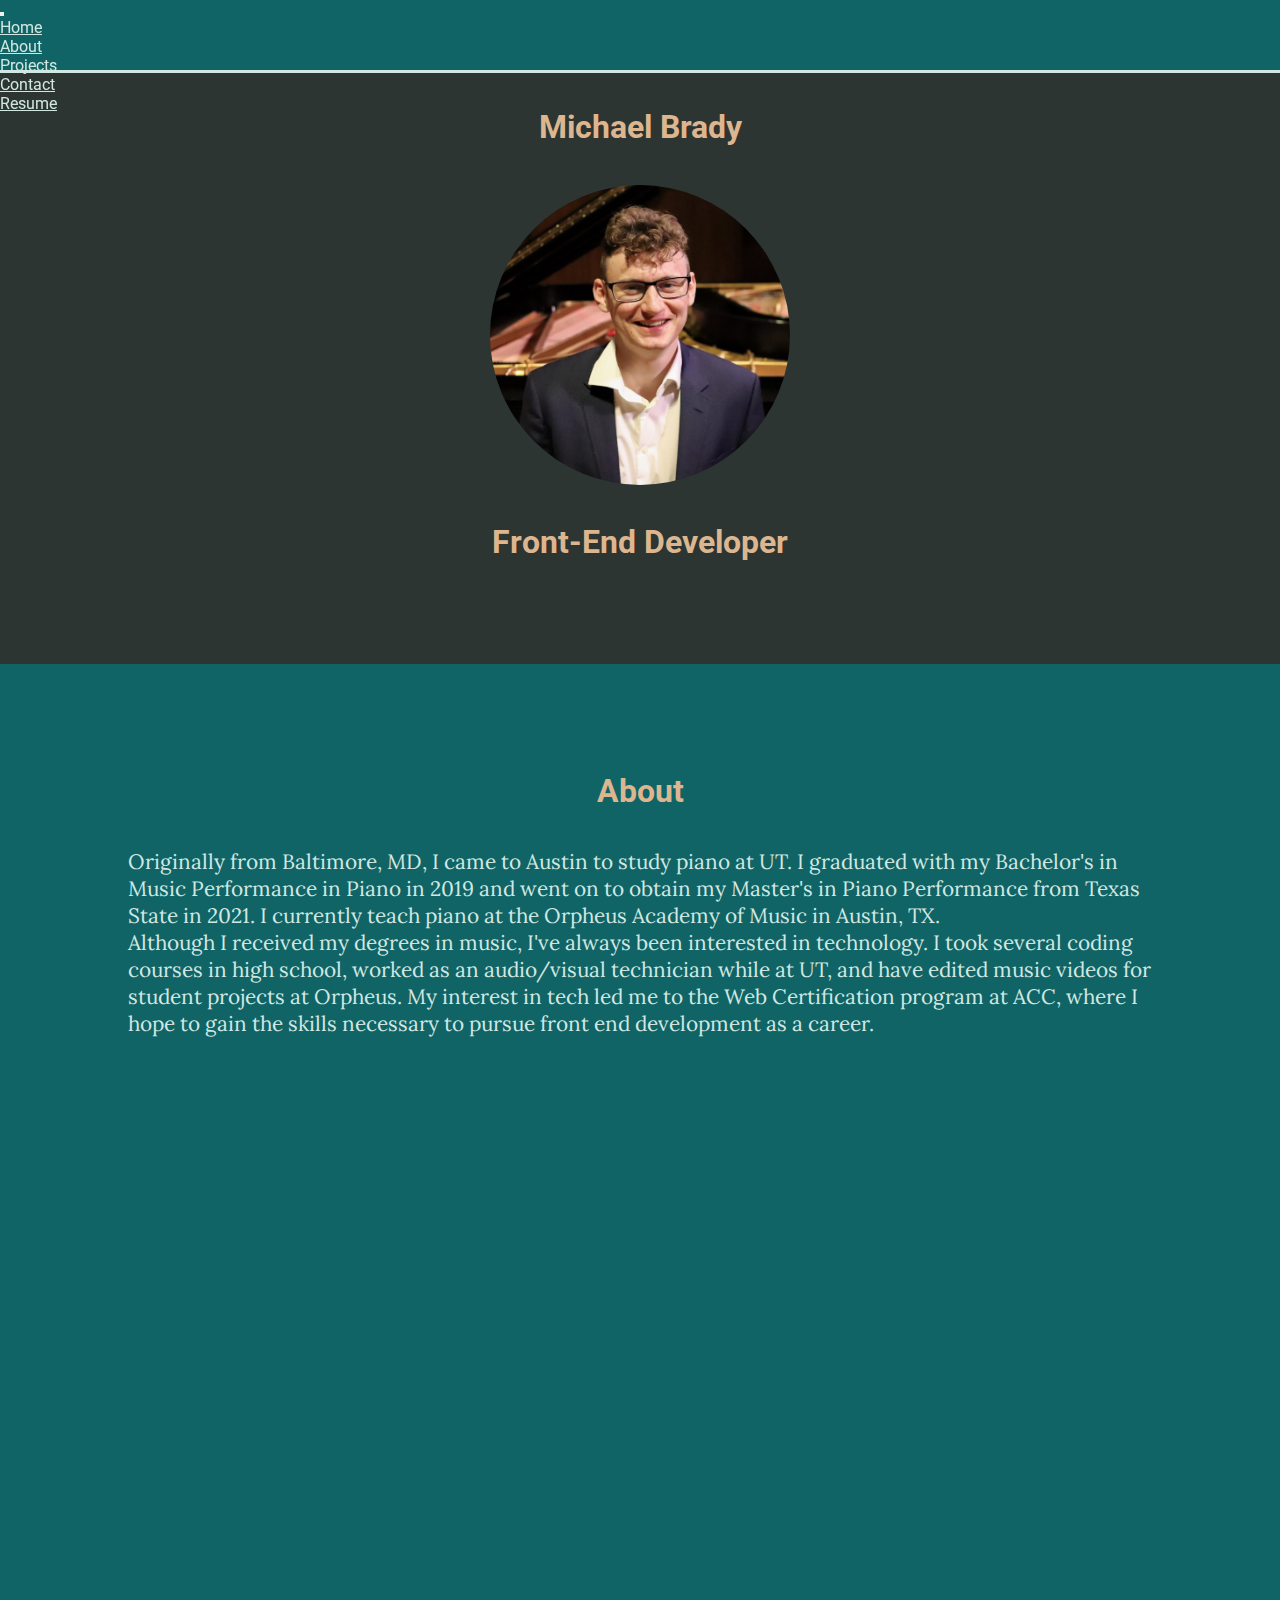
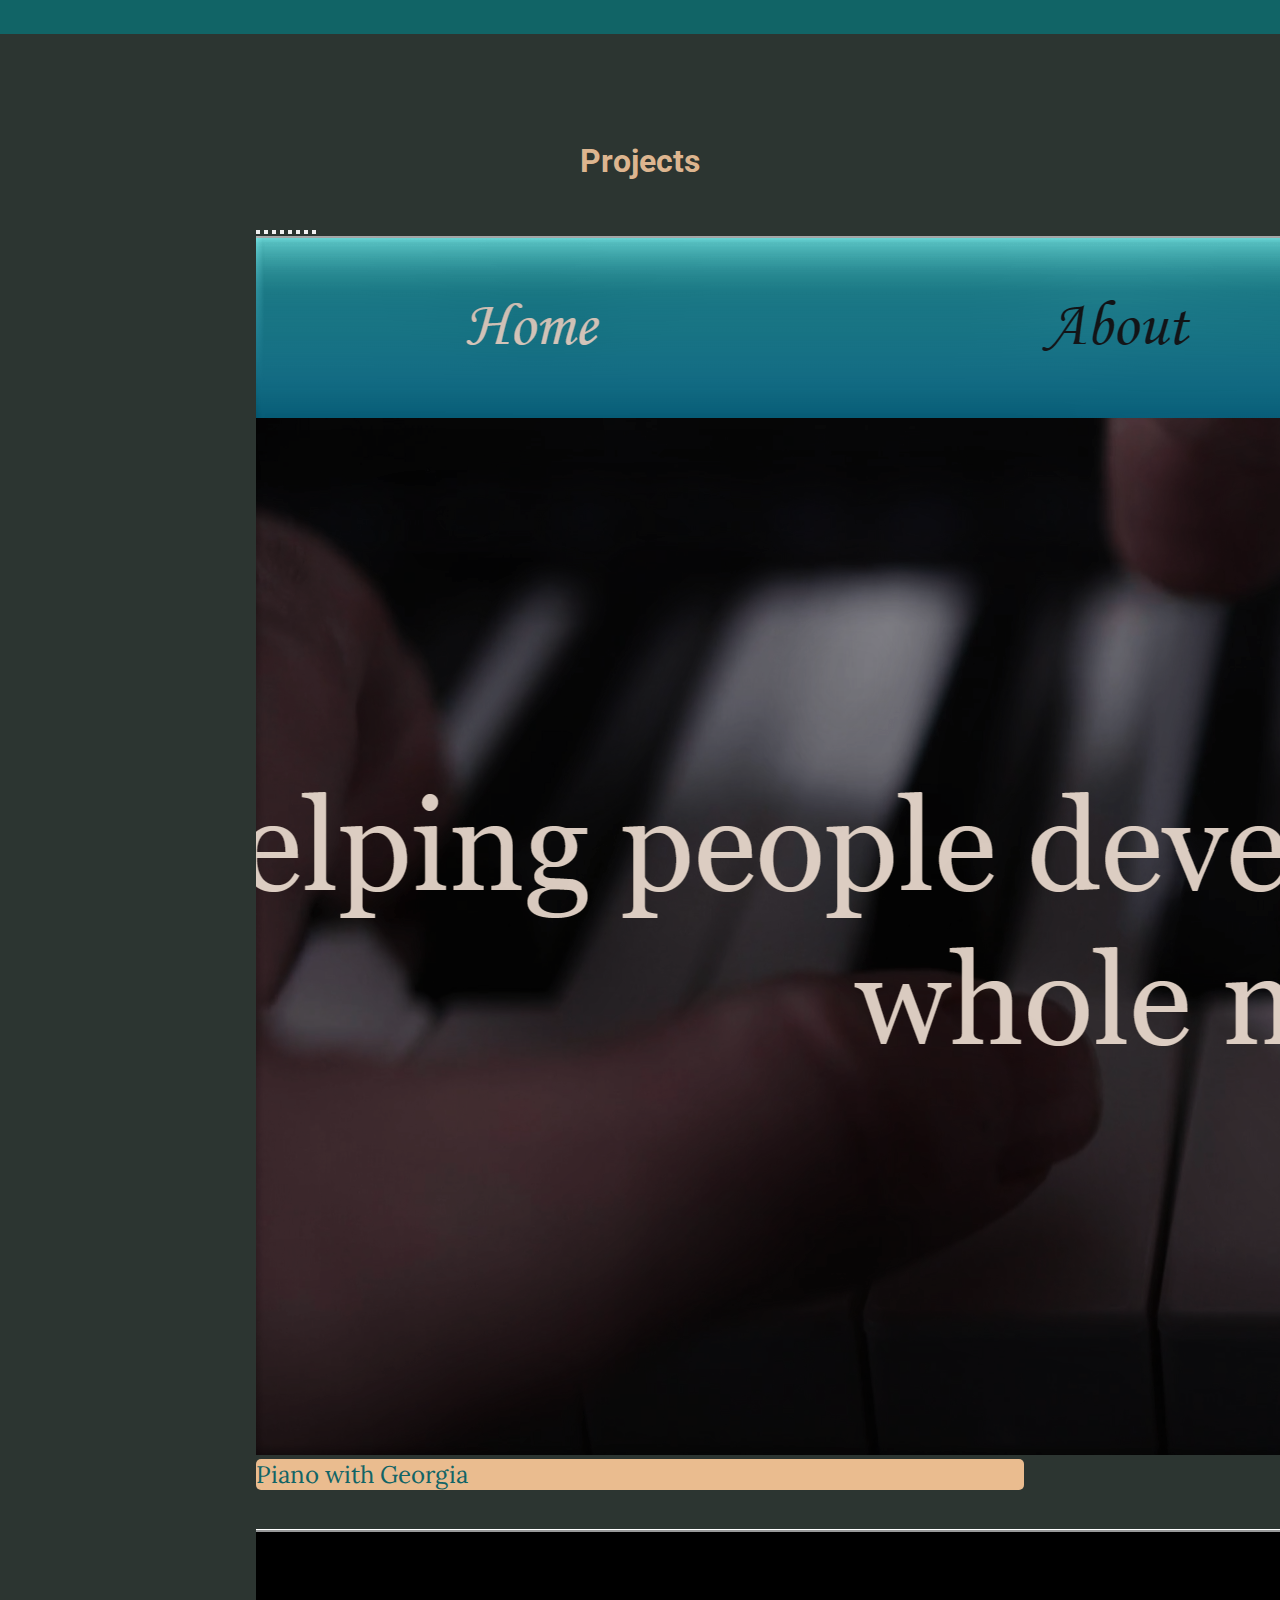
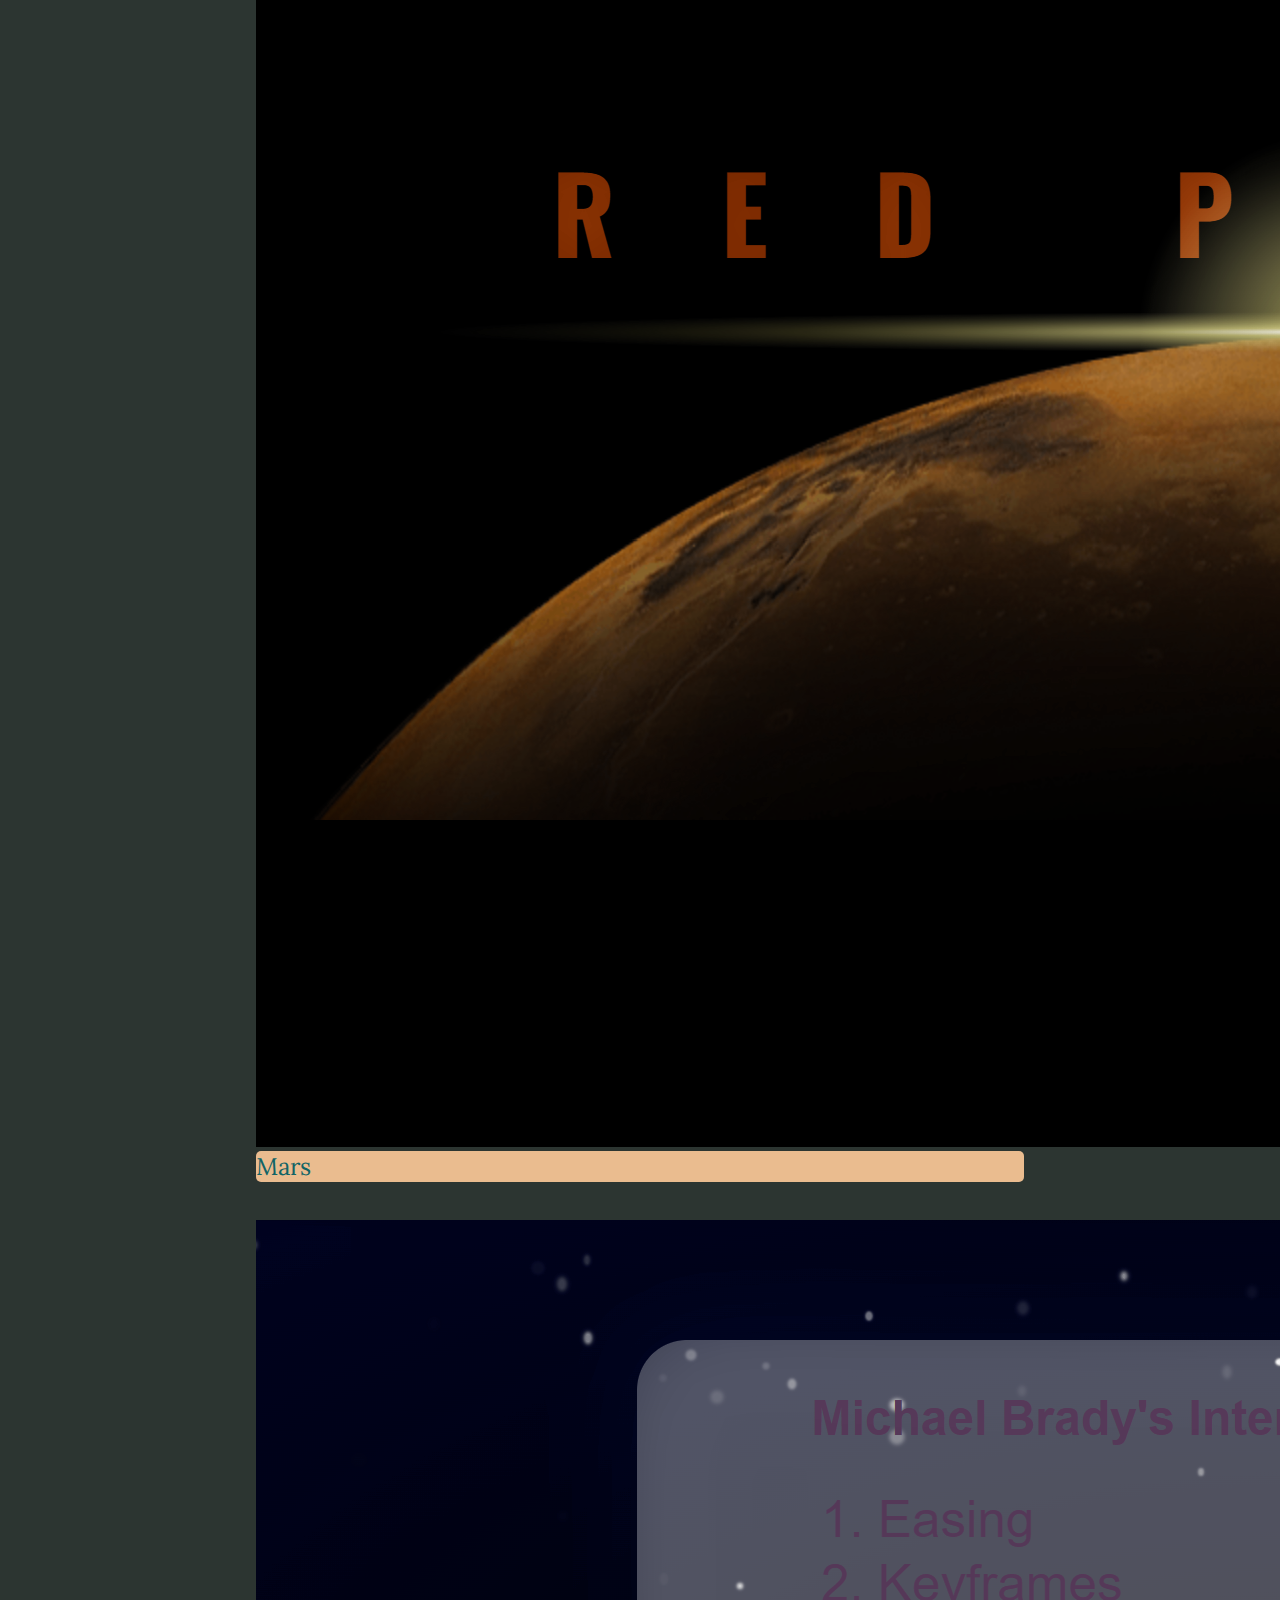
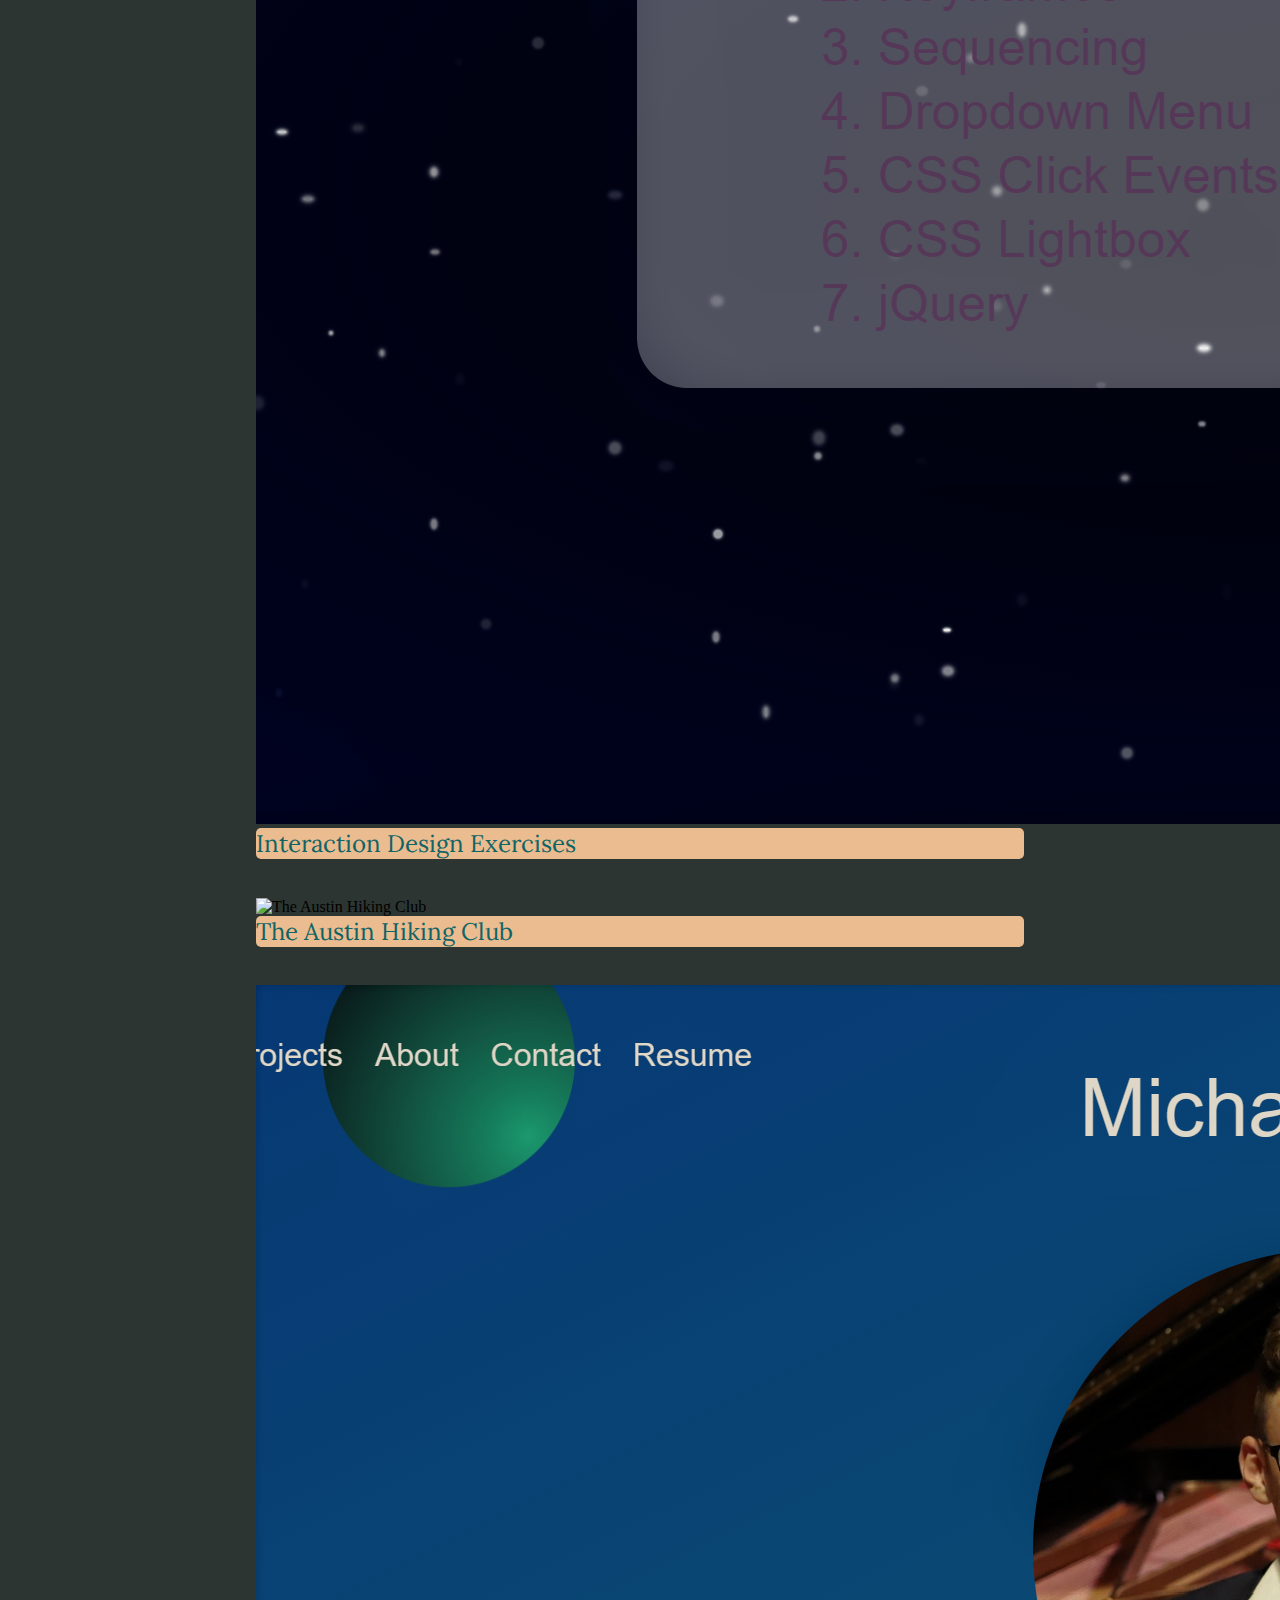
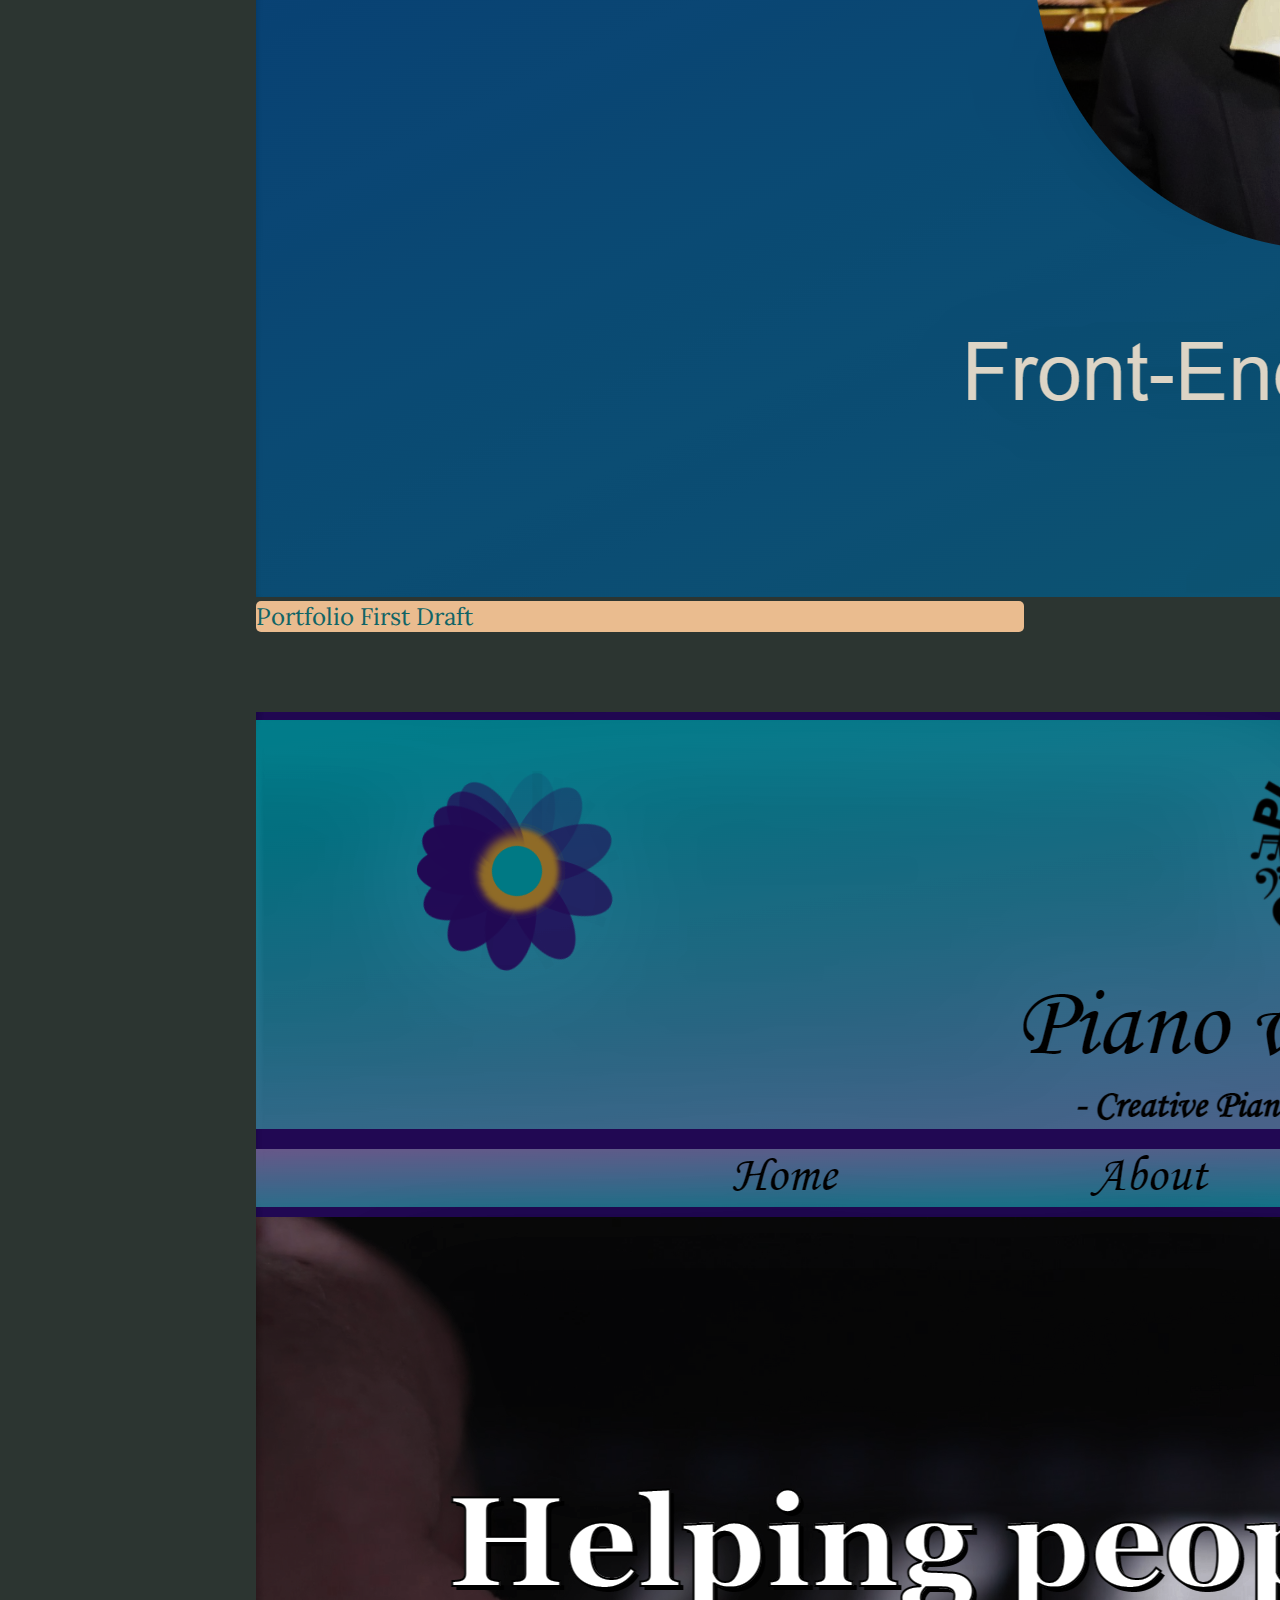
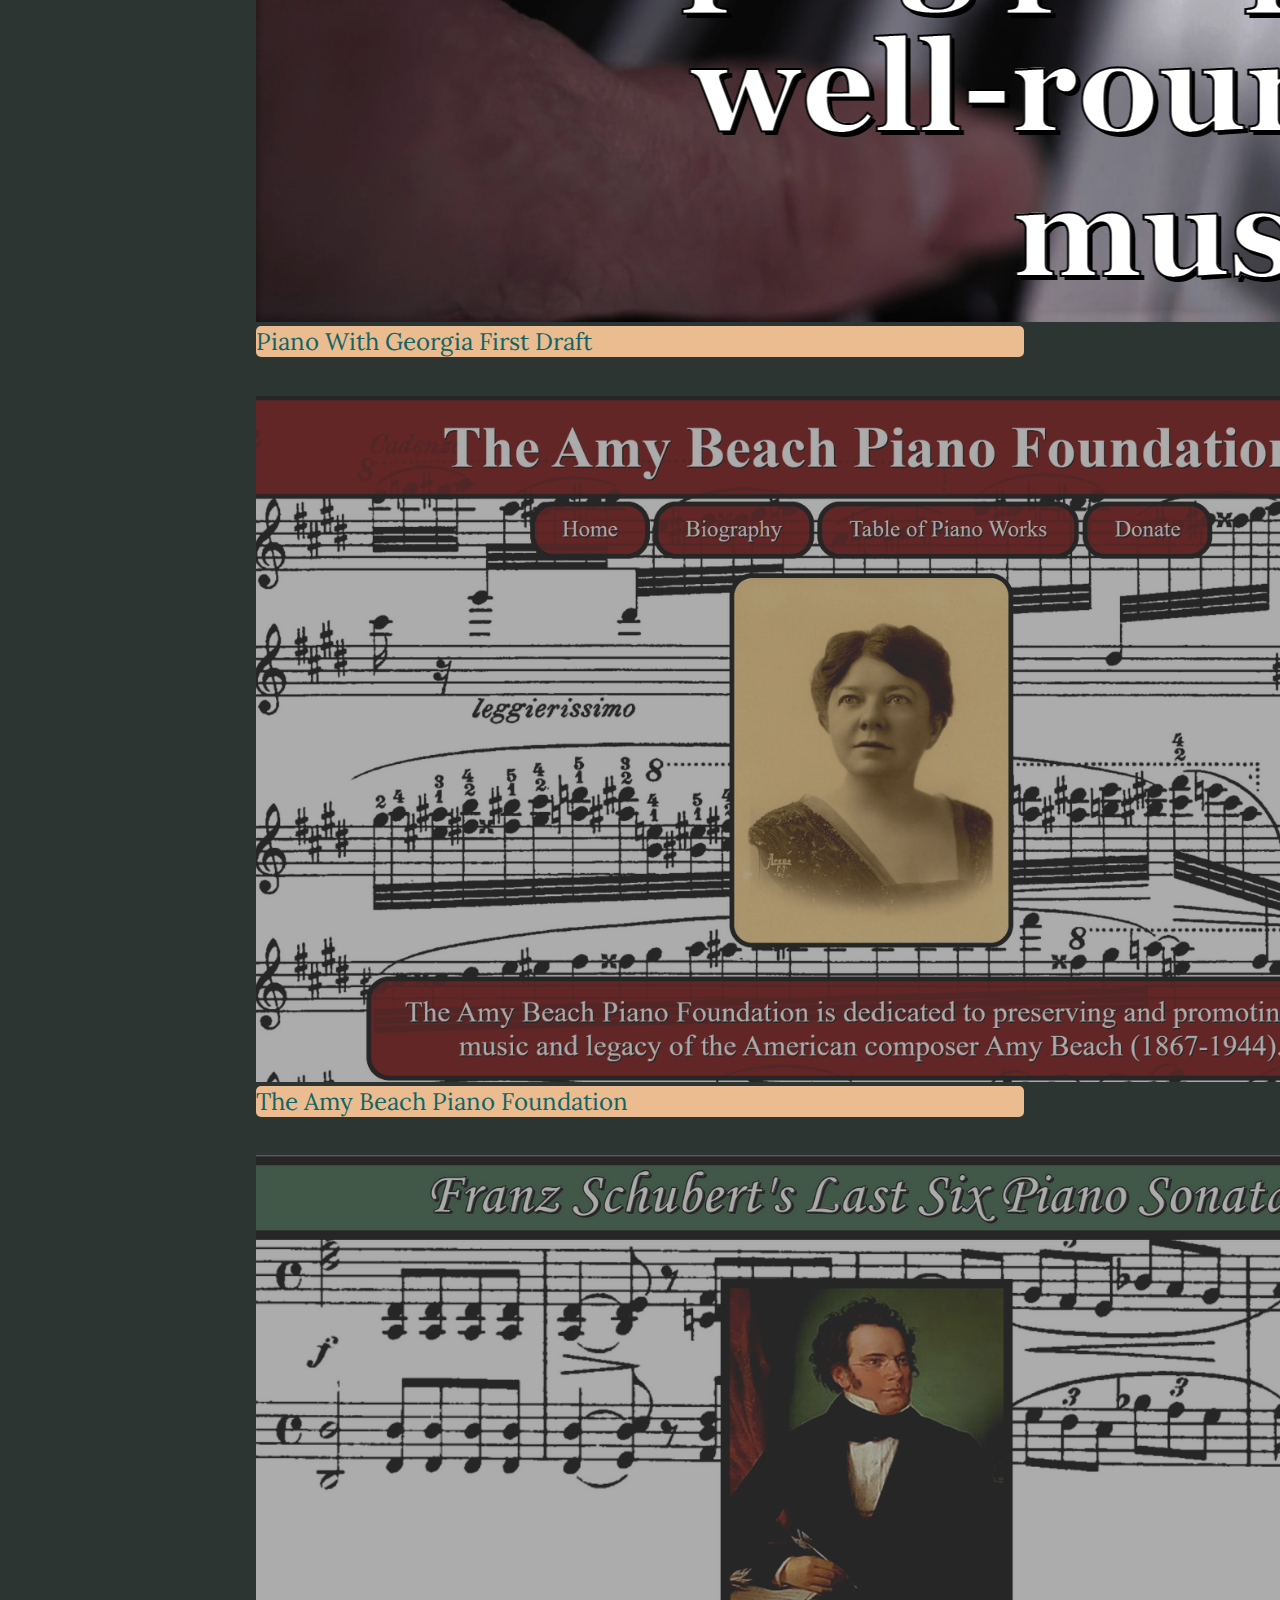
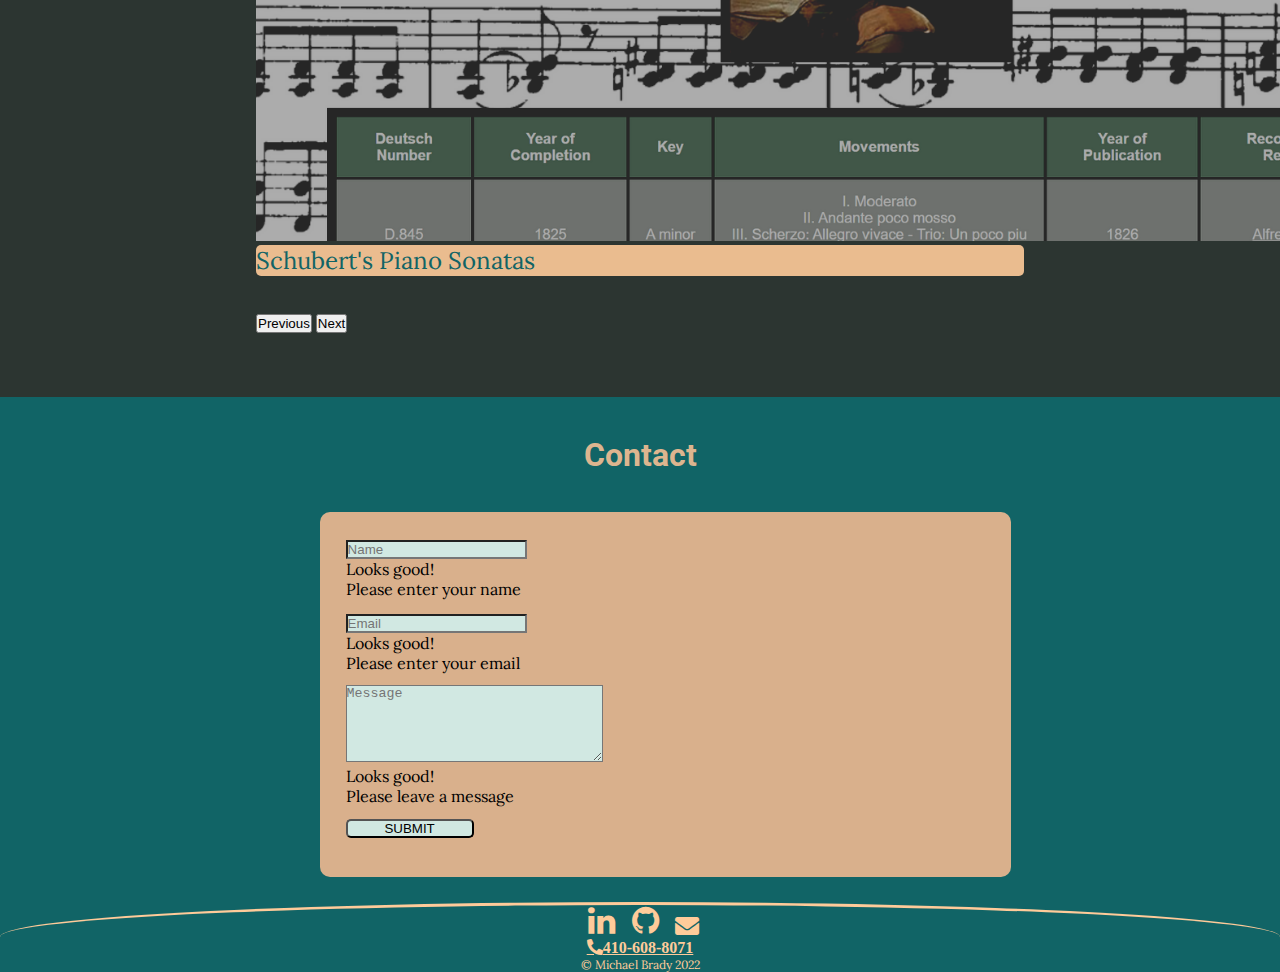
==== commit 7d70f60b: "Font Changes" ====
--- a/index.html
+++ b/index.html
@@ -16,6 +16,10 @@
     <link rel="stylesheet" href="styles.css">
     <link rel="stylesheet" href="https://cdnjs.cloudflare.com/ajax/libs/font-awesome/5.9.0/css/all.css">
     <link rel="stylesheet" href="https://cdnjs.cloudflare.com/ajax/libs/font-awesome/4.7.0/css/font-awesome.min.css">
+    <link rel="preconnect" href="https://fonts.googleapis.com">
+<link rel="preconnect" href="https://fonts.gstatic.com" crossorigin>
+<link href="https://fonts.googleapis.com/css2?family=Roboto&display=swap" rel="stylesheet">
+<link href="https://fonts.googleapis.com/css2?family=Lora&display=swap" rel="stylesheet">
 </head>
 <body>
     <div class="nav">
--- a/styles.css
+++ b/styles.css
@@ -6,8 +6,8 @@
 h1 {
     text-align: center;
     padding: 3%;
-    color: #FFCB9A;
-    font-family: 'Courier New', Courier, monospace;
+    color: #ddb58f;
+    font-family: 'Roboto', sans-serif;
 }
 
 /*NAV*/
@@ -23,7 +23,7 @@
 }
 .nav-link{
     color: #D1E8E2 !important;
-    font-family: Cambria, Cochin, Georgia, Times, 'Times New Roman', serif;
+    font-family: 'Roboto', sans-serif;
     transition: .25s;
 }
 .nav-link:hover{
@@ -114,7 +114,7 @@
     margin-left: 10%;
     margin-right: 10%;
     border-radius: 10px;
-    font-family: Cambria, Cochin, Georgia, Times, 'Times New Roman', serif;
+    font-family: 'Lora', serif;;
     color: #D1E8E2;
     font-size: 1.3em;
 }
@@ -157,7 +157,7 @@
 .caption{
     text-decoration: none;
     font-size: 1.5em;
-    font-family: Cambria, Cochin, Georgia, Times, 'Times New Roman', serif;
+    font-family: 'Lora', serif;
     color: #116466;
     transition: .25s;
 }
@@ -218,7 +218,7 @@
     padding: 2%;
     border-radius: 10px;
     width: 50% !important;
-    font-family: Cambria, Cochin, Georgia, Times, 'Times New Roman', serif;
+    font-family: 'Lora', serif;
 }
 
 input{
@@ -248,7 +248,7 @@
     color: #FFCB9A !important;
     border-top: #FFCB9A solid 3px;
     border-radius: 50%;
-    font-family: 'Courier New', Courier, monospace;
+    font-family: 'Lora', serif;
 }
 .footcont{
     background-color: #116466;
@@ -357,13 +357,13 @@
     color: #D1E8E2;
     width: 80%;
     margin-left: 10%;
-    font-family: Cambria, Cochin, Georgia, Times, 'Times New Roman', serif;
+    font-family: 'Lora', serif;
     font-size: 1.2em;
 }
 .date{
     color: #D1E8E2;
     text-align: center;
-    font-family: Cambria, Cochin, Georgia, Times, 'Times New Roman', serif;
+    font-family: 'Lora', serif;
     font-size: 1.2em;
 }
 .sitelink{
